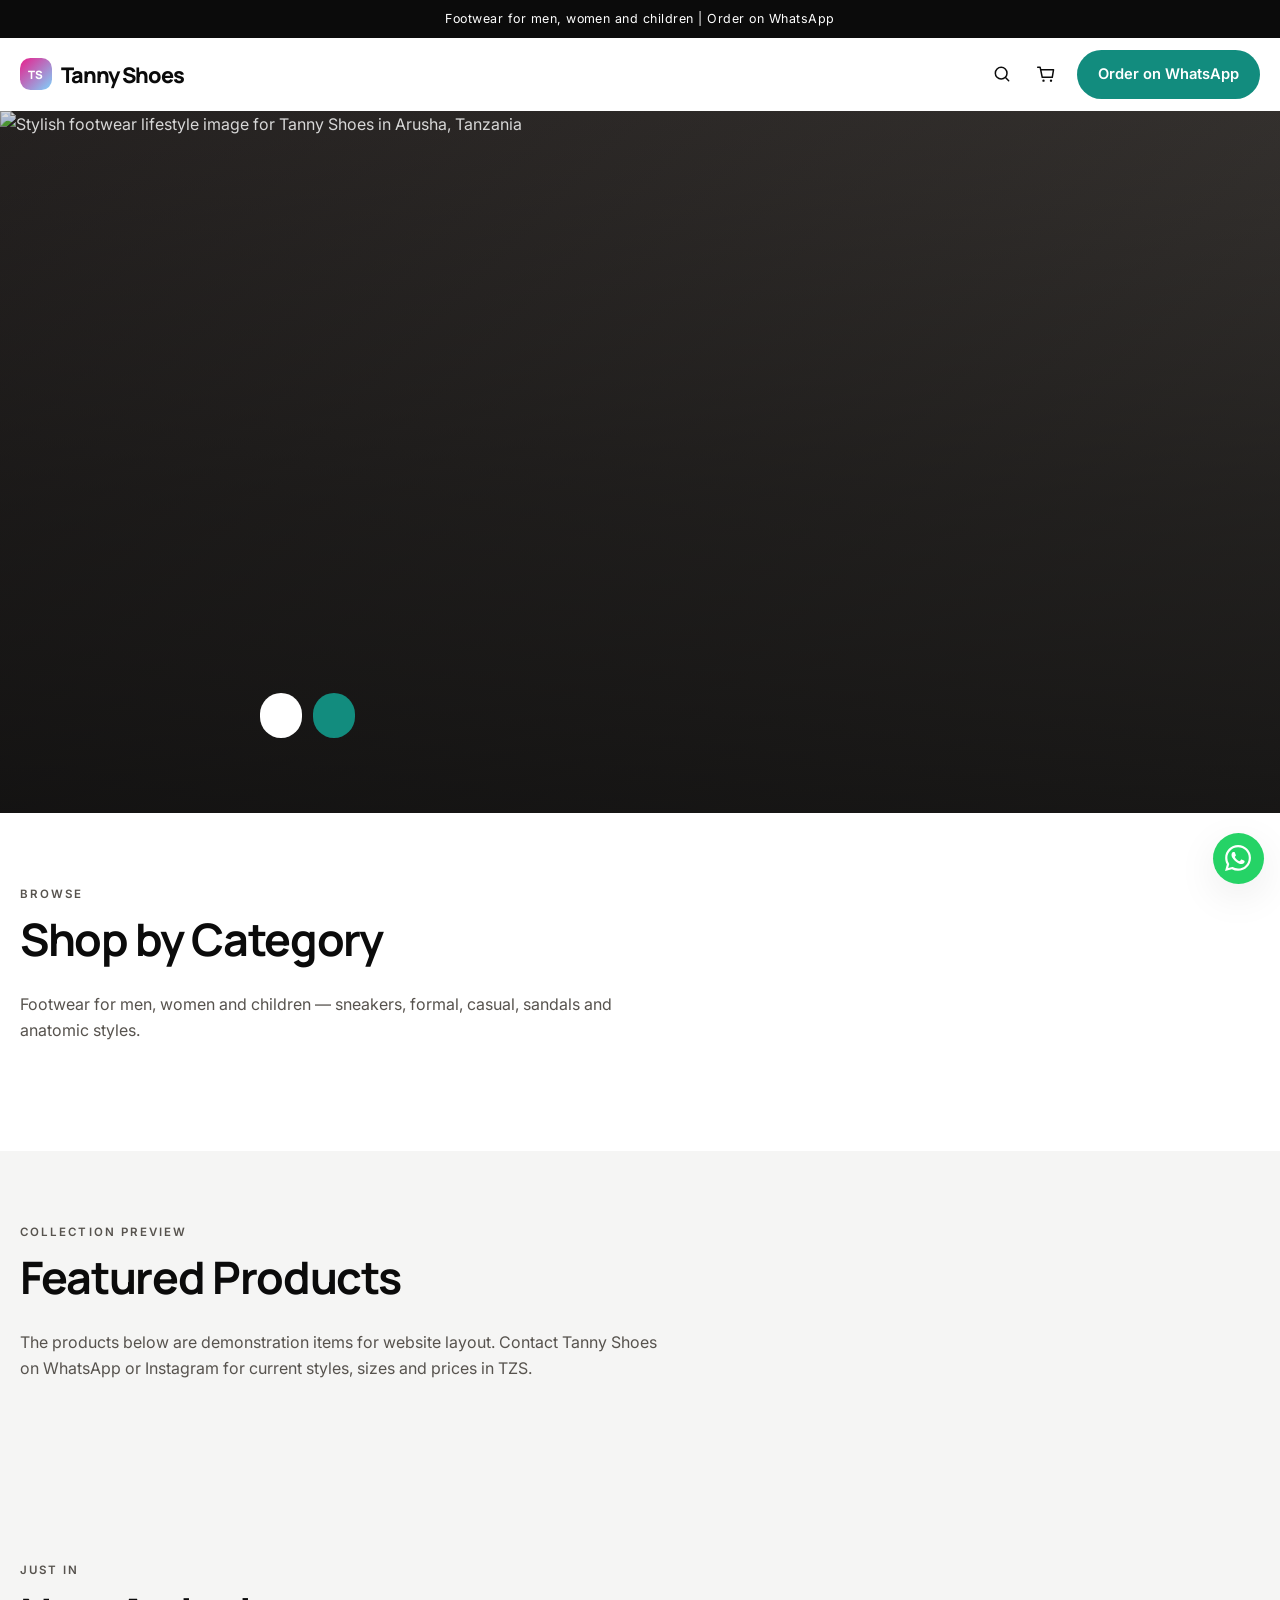
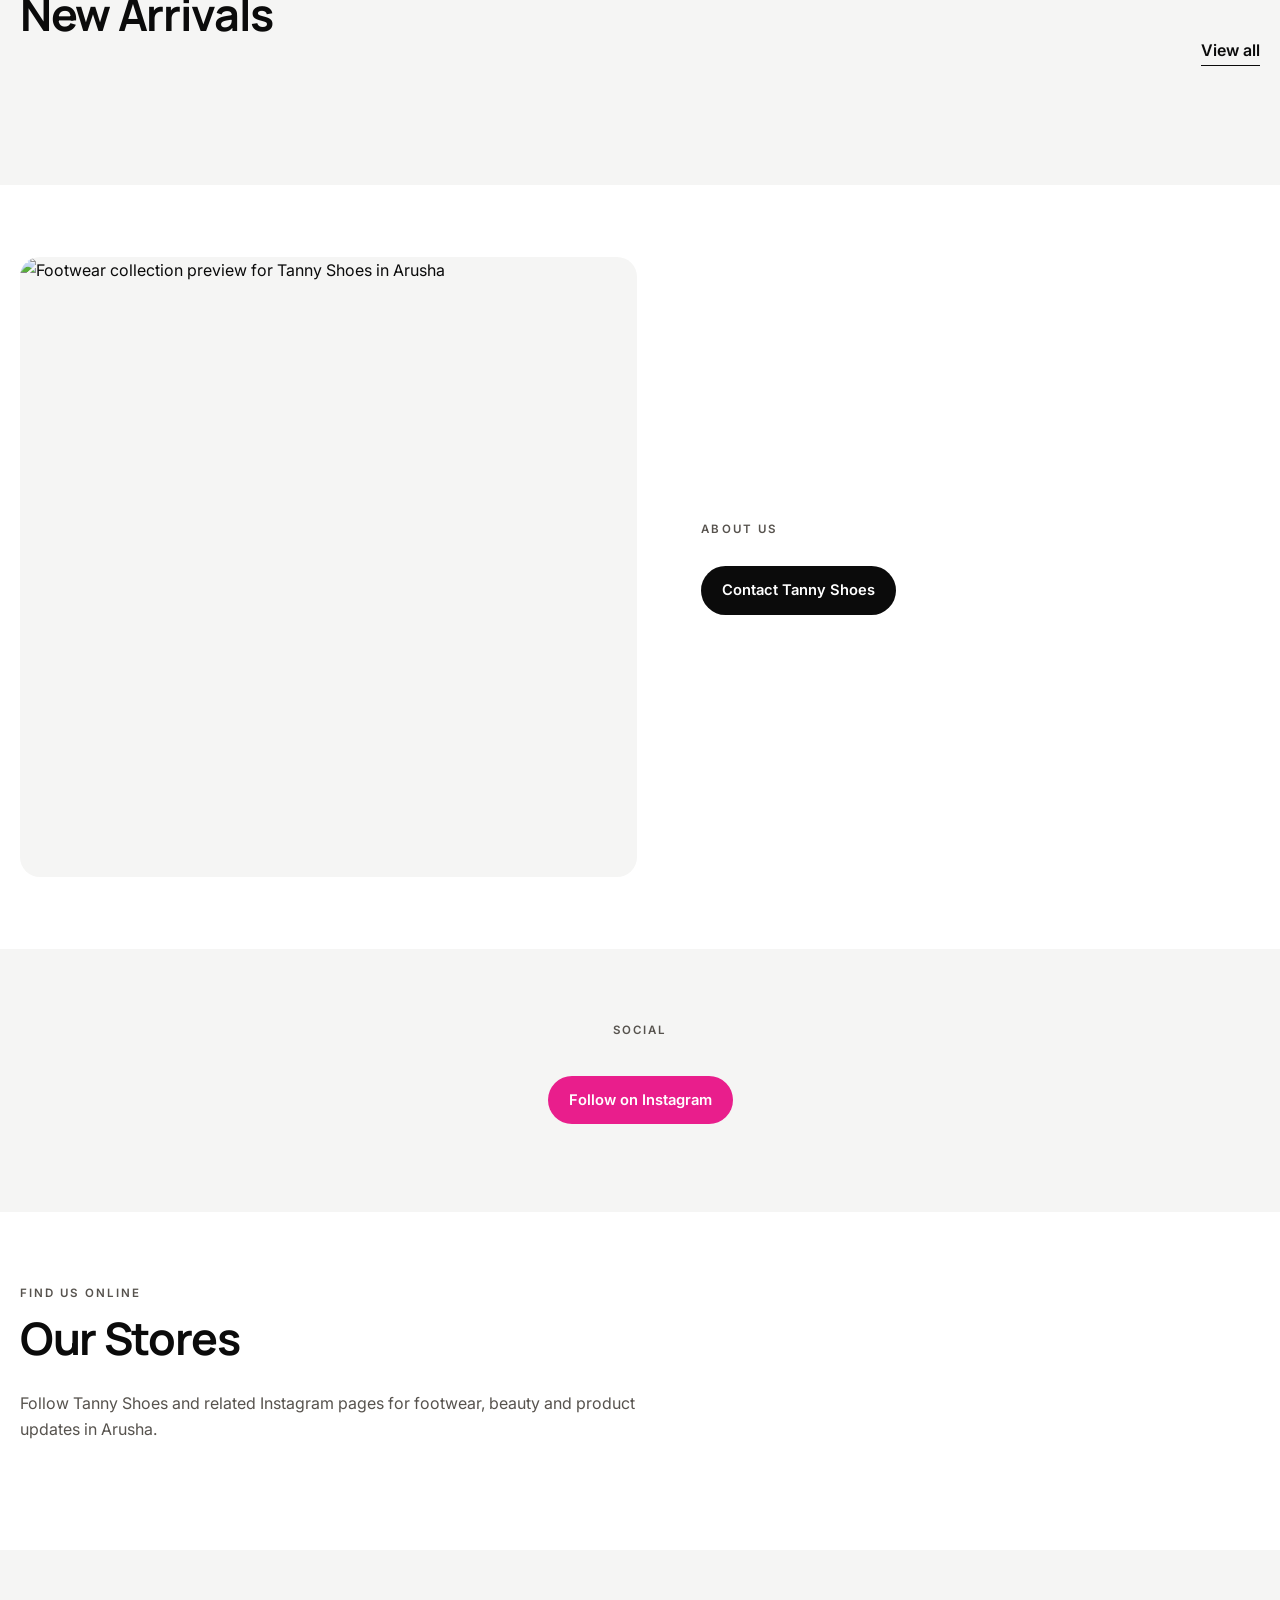
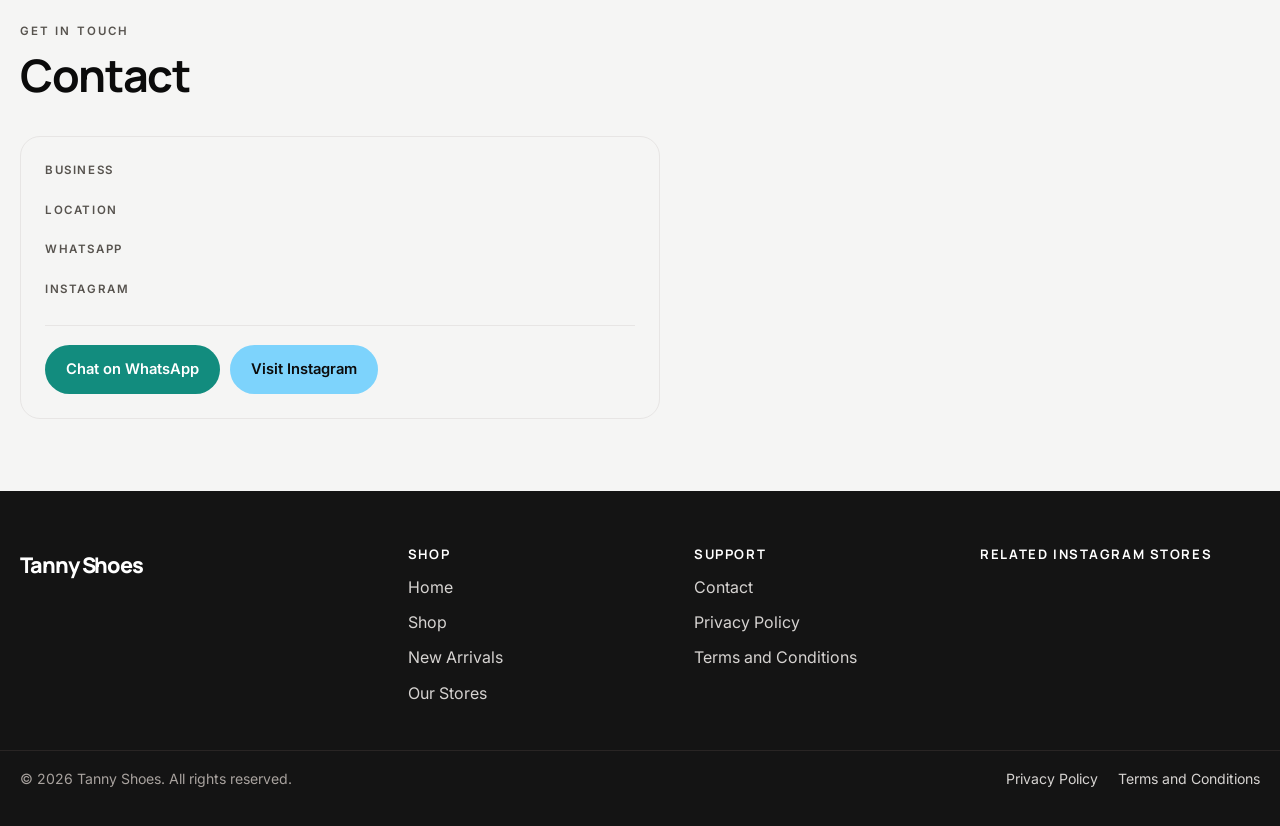
==== preview/index.html @ bdb78d86 "feat(preview): add static landing page shell with semantic sections" ====
<!DOCTYPE html>
<html lang="en-TZ">
<head>
  <meta charset="utf-8">
  <meta name="viewport" content="width=device-width, initial-scale=1">
  <meta name="description" content="Discover stylish and comfortable footwear for men, women and children from Tanny Shoes in Arusha, Tanzania.">
  <meta name="theme-color" content="#E91E8C">
  <title>Tanny Shoes — Shoes for Every Step</title>
  <meta property="og:title" content="Tanny Shoes — Shoes for Every Step">
  <meta property="og:description" content="Discover stylish and comfortable footwear for men, women and children from Tanny Shoes in Arusha, Tanzania.">
  <meta property="og:type" content="website">
  <meta property="og:locale" content="en_TZ">
  <meta property="og:image" content="https://images.unsplash.com/photo-1515886657613-9f3515c0c79f?auto=format&fit=crop&w=1200&q=80&fm=webp">
  <link rel="preconnect" href="https://fonts.googleapis.com">
  <link rel="preconnect" href="https://images.unsplash.com" crossorigin>
  <link rel="dns-prefetch" href="https://images.unsplash.com">
  <link href="https://fonts.googleapis.com/css2?family=Inter:wght@400;500;600&family=Manrope:wght@500;600;700;800&display=swap" rel="stylesheet">
  <link rel="stylesheet" href="../wp-content/themes/solehaus/assets/css/main.css">
  <style>:root { --sh-accent: #E91E8C; --sh-accent-secondary: #7DD3FC; }</style>
  <script type="application/ld+json">
  {
    "@context": "https://schema.org",
    "@type": "ShoeStore",
    "name": "Tanny Shoes",
    "description": "Footwear retailer in Arusha, Tanzania for men, women and children.",
    "address": { "@type": "PostalAddress", "addressLocality": "Arusha", "addressCountry": "TZ" },
    "telephone": "+255 624 041 062",
    "sameAs": [
      "https://www.instagram.com/tannyshoes_aimmall/",
      "https://www.instagram.com/tannybeautystore_arusha/",
      "https://www.instagram.com/tanny_arusha/"
    ]
  }
  </script>
</head>
<body class="sh-home">
  <a class="sh-skip" href="#primary">Skip to content</a>

  <div class="sh-announce" role="region" aria-label="Store announcement">
    <p id="announcement-text">Footwear for men, women and children | Order on WhatsApp</p>
  </div>

  <header class="sh-header" id="site-header">
    <div class="sh-container sh-header__inner">
      <button class="sh-icon-btn sh-nav-toggle" type="button" aria-expanded="false" aria-controls="primary-navigation" aria-label="Open menu">
        <span></span><span></span><span></span>
      </button>
      <div class="sh-logo">
        <a class="sh-logo__word sh-logo__mark" id="site-logo" href="#primary"><span class="sh-logo__icon" aria-hidden="true">TS</span><span>Tanny Shoes</span></a>
      </div>
      <nav class="sh-nav-wrap" id="primary-navigation" aria-label="Primary">
        <ul class="sh-nav" id="primary-nav-list"></ul>
      </nav>
      <div class="sh-header__actions">
        <button class="sh-icon-btn" type="button" data-open-search aria-haspopup="dialog" aria-controls="sh-search" aria-label="Search products">
          <svg width="20" height="20" viewBox="0 0 24 24" fill="none" aria-hidden="true"><circle cx="11" cy="11" r="7" stroke="currentColor" stroke-width="1.8"/><path d="M20 20l-3.5-3.5" stroke="currentColor" stroke-width="1.8" stroke-linecap="round"/></svg>
        </button>
        <a class="sh-icon-btn sh-cart-link" href="#featured" aria-label="Shopping bag">
          <svg width="20" height="20" viewBox="0 0 24 24" fill="none" aria-hidden="true"><path d="M6 7h15l-1.5 9h-12L5 4H2" stroke="currentColor" stroke-width="1.8" stroke-linecap="round" stroke-linejoin="round"/><circle cx="9" cy="20" r="1.4" fill="currentColor"/><circle cx="18" cy="20" r="1.4" fill="currentColor"/></svg>
          <span class="sh-cart-count" data-count="0">0</span>
        </a>
        <a class="sh-btn sh-btn--whatsapp sh-btn--header" data-wa-link href="https://wa.me/255624041062" target="_blank" rel="noopener noreferrer">Order on WhatsApp</a>
      </div>
    </div>
  </header>

  <div class="sh-search" id="sh-search" hidden>
    <div class="sh-search__panel" role="dialog" aria-modal="true" aria-labelledby="sh-search-title">
      <div class="sh-search__top">
        <h2 id="sh-search-title">Search shoes</h2>
        <button type="button" class="sh-icon-btn" data-close-search aria-label="Close search">×</button>
      </div>
      <form class="sh-search__form" role="search" action="#featured">
        <label class="sh-sr" for="sh-search-field">Search products</label>
        <input id="sh-search-field" type="search" name="s" placeholder="Search footwear">
        <button class="sh-btn sh-btn--dark" type="submit">Search</button>
      </form>
    </div>
  </div>

  <main id="primary" class="sh-main">
    <section class="sh-hero" aria-label="Featured collection">
      <div class="sh-hero__media">
        <img id="hero-image" src="https://images.unsplash.com/photo-1515886657613-9f3515c0c79f?auto=format&fit=crop&w=1920&q=80&fm=webp" alt="Stylish footwear lifestyle image for Tanny Shoes in Arusha, Tanzania" width="1920" height="1080" fetchpriority="high" decoding="async">
      </div>
      <div class="sh-hero__overlay"></div>
      <div class="sh-container sh-hero__content">
        <p class="sh-kicker sh-kicker--light" id="hero-eyebrow"></p>
        <h1 id="hero-headline"></h1>
        <p class="sh-hero__lead" id="hero-text"></p>
        <div class="sh-hero__actions">
          <a class="sh-btn sh-btn--light" href="#featured"><span id="hero-primary-label"></span></a>
          <a class="sh-btn sh-btn--whatsapp" data-wa-link href="https://wa.me/255624041062" target="_blank" rel="noopener noreferrer"><span id="hero-secondary-label"></span></a>
        </div>
      </div>
    </section>

    <section class="sh-section" id="categories" aria-labelledby="sh-cats-title">
      <div class="sh-container">
        <div class="sh-section__head">
          <p class="sh-kicker">Browse</p>
          <h2 id="sh-cats-title">Shop by Category</h2>
          <p>Footwear for men, women and children — sneakers, formal, casual, sandals and anatomic styles.</p>
        </div>
        <div class="sh-cats" id="category-grid"></div>
      </div>
    </section>

    <section class="sh-section sh-section--mist" id="featured" aria-labelledby="sh-featured-title">
      <div class="sh-container">
        <div class="sh-section__head">
          <p class="sh-kicker">Collection preview</p>
          <h2 id="sh-featured-title">Featured Products</h2>
          <p>The products below are demonstration items for website layout. Contact Tanny Shoes on WhatsApp or Instagram for current styles, sizes and prices in TZS.</p>
        </div>
        <div class="sh-products sh-products--grid" id="product-grid"></div>
      </div>
    </section>

    <section class="sh-section sh-section--mist" id="arrivals" aria-labelledby="sh-arrivals-title">
      <div class="sh-container">
        <div class="sh-section__head sh-section__head--row">
          <div>
            <p class="sh-kicker">Just in</p>
            <h2 id="sh-arrivals-title">New Arrivals</h2>
          </div>
          <a class="sh-text-link" href="#featured">View all</a>
        </div>
        <div class="sh-rail" id="arrivals-rail" tabindex="0" aria-label="New arrival products"></div>
      </div>
    </section>

    <section class="sh-story" id="about" aria-labelledby="about-headline">
      <div class="sh-container sh-story__grid">
        <div class="sh-story__media">
          <img src="https://images.unsplash.com/photo-1483985988355-763728e1935b?auto=format&fit=crop&w=1400&q=80&fm=webp" alt="Footwear collection preview for Tanny Shoes in Arusha" width="900" height="1100" loading="lazy" decoding="async">
        </div>
        <div class="sh-story__copy">
          <p class="sh-kicker">About us</p>
          <h2 id="about-headline"></h2>
          <p id="about-text"></p>
          <a class="sh-btn sh-btn--dark" href="#contact">Contact Tanny Shoes</a>
        </div>
      </div>
    </section>

    <section class="sh-section sh-section--mist" id="community" aria-labelledby="community-headline">
      <div class="sh-container">
        <div class="sh-section__head sh-section__head--center">
          <p class="sh-kicker">Social</p>
          <h2 id="community-headline"></h2>
          <p id="community-text"></p>
          <p class="sh-community__stat" id="community-followers"></p>
        </div>
        <p class="sh-center">
          <a class="sh-btn sh-btn--accent" data-instagram-link href="https://www.instagram.com/tannyshoes_aimmall/" target="_blank" rel="noopener noreferrer">Follow on Instagram</a>
        </p>
      </div>
    </section>

    <section class="sh-section" id="stores" aria-labelledby="sh-stores-title">
      <div class="sh-container">
        <div class="sh-section__head">
          <p class="sh-kicker">Find us online</p>
          <h2 id="sh-stores-title">Our Stores</h2>
          <p>Follow Tanny Shoes and related Instagram pages for footwear, beauty and product updates in Arusha.</p>
        </div>
        <div class="sh-stores" id="stores-grid"></div>
      </div>
    </section>

    <section class="sh-section sh-section--mist" id="contact" aria-labelledby="sh-contact-title">
      <div class="sh-container">
        <div class="sh-section__head">
          <p class="sh-kicker">Get in touch</p>
          <h2 id="sh-contact-title">Contact</h2>
        </div>
        <div class="sh-contact sh-contact--simple">
          <div class="sh-contact__card">
            <ul class="sh-contact__list">
              <li><span>Business</span><strong id="contact-business"></strong></li>
              <li><span>Location</span><div id="contact-location"></div></li>
              <li><span>WhatsApp</span><a data-wa-link href="https://wa.me/255624041062" target="_blank" rel="noopener noreferrer" id="contact-whatsapp"></a></li>
              <li><span>Instagram</span><a data-instagram-link href="https://www.instagram.com/tannyshoes_aimmall/" target="_blank" rel="noopener noreferrer" id="contact-instagram"></a></li>
            </ul>
            <div class="sh-contact__actions">
              <a class="sh-btn sh-btn--whatsapp" data-wa-link href="https://wa.me/255624041062" target="_blank" rel="noopener noreferrer">Chat on WhatsApp</a>
              <a class="sh-btn sh-btn--secondary" data-instagram-link href="https://www.instagram.com/tannyshoes_aimmall/" target="_blank" rel="noopener noreferrer">Visit Instagram</a>
            </div>
          </div>
        </div>
      </div>
    </section>
  </main>

  <div class="sh-float">
    <a class="sh-float__wa" data-wa-link href="https://wa.me/255624041062" target="_blank" rel="noopener noreferrer">
      <span class="sh-sr">Order on WhatsApp</span>
      <svg width="26" height="26" viewBox="0 0 24 24" aria-hidden="true" fill="currentColor"><path d="M17.472 14.382c-.297-.149-1.758-.867-2.03-.967-.273-.099-.471-.148-.67.15-.197.297-.767.966-.94 1.164-.173.199-.347.223-.644.075-.297-.15-1.255-.463-2.39-1.475-.883-.788-1.48-1.761-1.653-2.059-.173-.297-.018-.458.13-.606.134-.133.298-.347.446-.52.149-.174.198-.298.298-.497.099-.198.05-.371-.025-.52-.075-.149-.669-1.612-.916-2.207-.242-.579-.487-.5-.669-.51-.173-.008-.371-.01-.57-.01-.198 0-.52.074-.792.372-.272.297-1.04 1.016-1.04 2.479 0 1.462 1.065 2.875 1.213 3.074.149.198 2.096 3.2 5.077 4.487.709.306 1.262.489 1.694.625.712.227 1.36.195 1.871.118.571-.085 1.758-.719 2.006-1.413.248-.694.248-1.289.173-1.413-.074-.124-.272-.198-.57-.347m-5.421 7.403h-.004a9.87 9.87 0 01-5.031-1.378l-.361-.214-3.741.982.998-3.648-.235-.374a9.86 9.86 0 01-1.51-5.26c.001-5.45 4.436-9.884 9.888-9.884 2.64 0 5.122 1.03 6.988 2.898a9.825 9.825 0 012.893 6.994c-.003 5.45-4.435 9.884-9.885 9.884m8.413-18.297A11.815 11.815 0 0012.05 0C5.495 0 .16 5.335.157 11.892c0 2.096.547 4.142 1.588 5.945L.057 24l6.305-1.654a11.882 11.882 0 005.683 1.448h.005c6.554 0 11.89-5.335 11.893-11.893a11.821 11.821 0 00-3.48-8.413z"/></svg>
    </a>
    <button class="sh-float__top" type="button" data-back-top hidden>
      <span class="sh-sr">Back to top</span>
      <svg width="20" height="20" viewBox="0 0 24 24" fill="none" aria-hidden="true"><path d="M12 19V5M5 12l7-7 7 7" stroke="currentColor" stroke-width="1.8" stroke-linecap="round" stroke-linejoin="round"/></svg>
    </button>
  </div>

  <footer class="sh-footer">
    <div class="sh-container sh-footer__grid">
      <div class="sh-footer__brand">
        <a class="sh-logo__word sh-logo__word--light" href="#primary">Tanny Shoes</a>
        <p id="footer-about"></p>
        <p class="sh-footer__location" id="footer-city"></p>
        <p class="sh-footer__wa"><a data-wa-link href="https://wa.me/255624041062" target="_blank" rel="noopener noreferrer" id="footer-whatsapp"></a></p>
      </div>
      <div>
        <h2>Shop</h2>
        <ul class="sh-footer__list" id="footer-shop-links">
          <li><a href="#primary">Home</a></li>
          <li><a href="#featured">Shop</a></li>
          <li><a href="#arrivals">New Arrivals</a></li>
          <li><a href="#stores">Our Stores</a></li>
        </ul>
      </div>
      <div>
        <h2>Support</h2>
        <ul class="sh-footer__list">
          <li><a href="#contact">Contact</a></li>
          <li><a href="#contact">Privacy Policy</a></li>
          <li><a href="#contact">Terms and Conditions</a></li>
        </ul>
      </div>
      <div>
        <h2>Related Instagram stores</h2>
        <ul class="sh-footer__list" id="footer-stores"></ul>
      </div>
    </div>
    <div class="sh-footer__bar">
      <div class="sh-container sh-footer__bar-inner">
        <p>&copy; <span id="copyright-year"></span> Tanny Shoes. All rights reserved.</p>
        <p><a href="#contact">Privacy Policy</a> <a href="#contact">Terms and Conditions</a></p>
      </div>
    </div>
  </footer>

  <script>document.getElementById('copyright-year').textContent = new Date().getFullYear();</script>
  <script src="config.js"></script>
  <script src="preview.js"></script>
</body>
</html>
---- wp-content/themes/solehaus/assets/css/main.css ----
/* Solehaus — storefront styles */

:root {
  --sh-ink: #0b0b0b;
  --sh-paper: #ffffff;
  --sh-mist: #f5f5f4;
  --sh-line: #e7e5e4;
  --sh-muted: #57534e;
  --sh-stone: #a8a29e;
  --sh-accent: #e91e8c;
  --sh-accent-dark: #be185d;
  --sh-accent-secondary: #7dd3fc;
  --sh-accent-secondary-dark: #0284c7;
  --sh-whatsapp: #128c7e;
  --sh-shadow: 0 12px 40px rgba(11, 11, 11, 0.08);
  --sh-radius: 1.25rem;
  --sh-radius-sm: 0.9rem;
  --sh-header: 4.5rem;
  --sh-announce: 2.4rem;
  --sh-max: 1240px;
  --sh-font: Inter, system-ui, -apple-system, "Segoe UI", sans-serif;
  --sh-display: Manrope, Inter, system-ui, sans-serif;
}

*,
*::before,
*::after {
  box-sizing: border-box;
}

html {
  scroll-behavior: smooth;
}

body {
  margin: 0;
  color: var(--sh-ink);
  background: var(--sh-paper);
  font-family: var(--sh-font);
  font-size: 1rem;
  line-height: 1.65;
  -webkit-font-smoothing: antialiased;
  overflow-x: hidden;
}

img {
  max-width: 100%;
  display: block;
  border: 0;
}

a {
  color: inherit;
  text-decoration: none;
}

button,
input,
select {
  font: inherit;
}

h1, h2, h3, h4 {
  font-family: var(--sh-display);
  line-height: 1.12;
  letter-spacing: -0.03em;
  margin: 0 0 0.6em;
}

p { margin: 0 0 1em; }

.sh-skip {
  position: absolute;
  left: 1rem;
  top: -4rem;
  z-index: 100;
  background: var(--sh-ink);
  color: #fff;
  padding: 0.6rem 1rem;
  border-radius: 999px;
}

.sh-skip:focus {
  top: 1rem;
}

.sh-sr,
.sh-hp {
  position: absolute;
  width: 1px;
  height: 1px;
  overflow: hidden;
  clip: rect(0 0 0 0);
}

.sh-container {
  width: min(calc(100% - 2rem), var(--sh-max));
  margin-inline: auto;
}

.sh-kicker {
  font-size: 0.72rem;
  letter-spacing: 0.18em;
  text-transform: uppercase;
  font-weight: 600;
  color: var(--sh-accent);
  margin-bottom: 0.6rem;
}

.sh-kicker--light { color: #fbcfe8; }

.sh-center { text-align: center; margin-top: 2rem; }

.sh-text-link {
  font-weight: 600;
  border-bottom: 1px solid var(--sh-ink);
  padding-bottom: 0.1rem;
}

/* Buttons */
.sh-btn {
  display: inline-flex;
  align-items: center;
  justify-content: center;
  gap: 0.4rem;
  min-height: 2.85rem;
  padding: 0.7rem 1.25rem;
  border-radius: 999px;
  border: 1px solid transparent;
  font-weight: 600;
  font-size: 0.92rem;
  cursor: pointer;
  transition: transform 0.2s ease, background 0.2s ease, color 0.2s ease, border-color 0.2s ease;
}

.sh-btn:hover { transform: translateY(-1px); }
.sh-btn:focus-visible {
  outline: 2px solid var(--sh-accent);
  outline-offset: 3px;
}

.sh-btn--dark { background: var(--sh-ink); color: #fff; }
.sh-btn--dark:hover { background: #1c1917; }
.sh-btn--light { background: #fff; color: var(--sh-ink); }
.sh-btn--accent { background: var(--sh-accent); color: #fff; }
.sh-btn--accent:hover { background: var(--sh-accent-dark); }
.sh-btn--secondary { background: var(--sh-accent-secondary); color: #0b0b0b; }
.sh-btn--secondary:hover { background: var(--sh-accent-secondary-dark); color: #fff; }
.sh-btn--whatsapp { background: var(--sh-whatsapp); color: #fff; }
.sh-btn--whatsapp:hover { background: #0e7a6e; }
.sh-btn--header { display: none; }
.sh-btn--block { width: 100%; margin-top: 0.75rem; }

.sh-icon-btn {
  width: 2.6rem;
  height: 2.6rem;
  border: 0;
  background: transparent;
  color: inherit;
  display: inline-flex;
  align-items: center;
  justify-content: center;
  border-radius: 999px;
  cursor: pointer;
  position: relative;
}

.sh-icon-btn:hover,
.sh-icon-btn:focus-visible {
  background: var(--sh-mist);
  outline: none;
}

/* Announcement + header */
.sh-announce {
  background: var(--sh-ink);
  color: #fff;
  text-align: center;
  font-size: 0.78rem;
  letter-spacing: 0.04em;
  min-height: var(--sh-announce);
  display: flex;
  align-items: center;
  justify-content: center;
  padding: 0.45rem 1rem;
}

.sh-announce p { margin: 0; }

.sh-header {
  position: sticky;
  top: 0;
  z-index: 50;
  background: rgba(255,255,255,0.92);
  backdrop-filter: blur(16px);
  border-bottom: 1px solid transparent;
  transition: box-shadow 0.2s ease, border-color 0.2s ease;
  isolation: isolate;
}

.sh-header.is-compact {
  border-bottom-color: var(--sh-line);
  box-shadow: 0 8px 24px rgba(11,11,11,0.04);
}

.sh-header__inner {
  min-height: var(--sh-header);
  display: grid;
  grid-template-columns: auto 1fr auto;
  align-items: center;
  gap: 1rem;
}

.sh-logo img,
.custom-logo {
  max-height: 40px;
  width: auto;
}

.sh-logo__word {
  font-family: var(--sh-display);
  font-weight: 800;
  letter-spacing: -0.05em;
  font-size: 1.35rem;
}

.sh-logo__mark {
  display: inline-flex;
  align-items: center;
  gap: 0.55rem;
}

.sh-logo__icon {
  width: 2rem;
  height: 2rem;
  border-radius: 0.65rem;
  background: linear-gradient(135deg, var(--sh-accent), var(--sh-accent-secondary));
  color: #fff;
  display: inline-flex;
  align-items: center;
  justify-content: center;
  font-size: 0.72rem;
  font-weight: 800;
  letter-spacing: 0.02em;
}

.sh-logo__word--light { color: #fff; }

.sh-nav-wrap { display: none; }

.sh-nav {
  list-style: none;
  margin: 0;
  padding: 0;
  display: flex;
  gap: 1.5rem;
}

.sh-nav a {
  font-size: 0.92rem;
  font-weight: 500;
  position: relative;
}

.sh-nav a:hover::after,
.sh-nav a:focus-visible::after {
  content: "";
  position: absolute;
  left: 0;
  right: 0;
  bottom: -0.35rem;
  height: 2px;
  background: var(--sh-accent);
}

.sh-header__actions {
  display: flex;
  align-items: center;
  gap: 0.15rem;
  justify-self: end;
}

.sh-cart-count {
  position: absolute;
  top: 0.15rem;
  right: 0.1rem;
  min-width: 1.05rem;
  height: 1.05rem;
  border-radius: 999px;
  background: var(--sh-accent);
  color: #fff;
  font-size: 0.65rem;
  font-weight: 700;
  display: inline-flex;
  align-items: center;
  justify-content: center;
  padding: 0 0.25rem;
}

.sh-cart-count[data-count="0"] { display: none; }

.sh-nav-toggle span {
  display: block;
  width: 1.15rem;
  height: 1.5px;
  background: currentColor;
  margin: 4px 0;
}

.sh-cart-link { position: relative; }

/* Mobile nav */
@media (max-width: 959px) {
  .sh-header__inner {
    position: relative;
  }

  .sh-nav-wrap {
    display: none;
    position: absolute;
    left: 0;
    right: 0;
    top: 100%;
    background: #fff;
    border-bottom: 1px solid var(--sh-line);
    padding: 0.5rem 1rem 1.25rem;
  }
  .sh-nav-wrap.is-open { display: block; }
  .sh-nav { flex-direction: column; gap: 0; }
  .sh-nav a { display: block; padding: 0.85rem 0; border-bottom: 1px solid var(--sh-line); }
}

@media (min-width: 960px) {
  .sh-nav-toggle { display: none; }
  .sh-nav-wrap { display: block; justify-self: center; }
  .sh-header__inner { grid-template-columns: 1fr auto 1fr; }
  .sh-btn--header { display: inline-flex; margin-left: 0.5rem; }
}

/* Search */
.sh-search[hidden] { display: none; }
.sh-search {
  position: fixed;
  inset: 0;
  background: rgba(11,11,11,0.45);
  z-index: 80;
  display: grid;
  place-items: start center;
  padding: 12vh 1rem 1rem;
}

.sh-search__panel {
  width: min(560px, 100%);
  background: #fff;
  border-radius: var(--sh-radius);
  padding: 1.25rem;
  box-shadow: var(--sh-shadow);
}

.sh-search__top {
  display: flex;
  justify-content: space-between;
  align-items: center;
  margin-bottom: 1rem;
}

.sh-search__form {
  display: flex;
  gap: 0.5rem;
}

.sh-search__form input,
.sh-news__form input,
.sh-card select,
.sh-page input[type="search"] {
  flex: 1;
  border: 1px solid var(--sh-line);
  border-radius: 999px;
  padding: 0.75rem 1rem;
  background: var(--sh-mist);
}

.sh-search__form input:focus,
.sh-news__form input:focus,
.sh-card select:focus,
.sh-page input:focus {
  outline: 2px solid var(--sh-accent);
  outline-offset: 1px;
  background: #fff;
}

/* Hero */
.sh-hero {
  position: relative;
  min-height: clamp(520px, 78vh, 820px);
  display: grid;
  align-items: end;
  color: #fff;
  overflow: hidden;
  background: #1c1917;
}

.sh-hero__media,
.sh-hero__overlay {
  position: absolute;
  inset: 0;
}

.sh-hero__media {
  background: linear-gradient(135deg, #292524 0%, #44403c 100%);
}

.sh-hero__media img {
  width: 100%;
  height: 100%;
  object-fit: cover;
  object-position: center 20%;
}

.sh-hero__overlay {
  background: linear-gradient(180deg, rgba(11,11,11,0.15) 0%, rgba(11,11,11,0.55) 55%, rgba(11,11,11,0.78) 100%);
}

.sh-hero__content {
  position: relative;
  z-index: 1;
  width: min(calc(100% - 2rem), var(--sh-max));
  margin-inline: auto;
  padding: clamp(3rem, 10vw, 4.5rem) 0 clamp(2rem, 8vw, 3.5rem);
  max-width: 760px;
}

.sh-hero h1 {
  font-size: clamp(2.1rem, 8vw, 5.2rem);
  font-weight: 800;
  max-width: 14ch;
}

.sh-hero__lead {
  font-size: clamp(0.98rem, 2.8vw, 1.08rem);
  max-width: 42ch;
  color: #f5f5f4;
}

.sh-hero__actions {
  display: flex;
  flex-wrap: wrap;
  gap: 0.7rem;
  margin: 1.5rem 0 1.2rem;
}

.sh-hero__trust {
  font-size: 0.82rem;
  letter-spacing: 0.08em;
  text-transform: uppercase;
  color: #d6d3d1;
}

/* Sections */
.sh-section { padding: clamp(3rem, 8vw, 4.5rem) 0; }
.sh-section--mist { background: var(--sh-mist); }

.sh-section__head {
  max-width: 40rem;
  margin-bottom: 2.2rem;
}

.sh-section__head h2,
.sh-story h2,
.sh-promo h2,
.sh-news h2 {
  font-size: clamp(1.8rem, 4vw, 2.8rem);
}

.sh-section__head p,
.sh-story p {
  color: var(--sh-muted);
}

.sh-section__head--row {
  display: flex;
  justify-content: space-between;
  align-items: end;
  gap: 1rem;
  max-width: none;
  flex-wrap: wrap;
}

/* Categories */
.sh-cats {
  display: grid;
  grid-template-columns: repeat(2, minmax(0, 1fr));
  gap: 0.85rem;
}

.sh-cat {
  position: relative;
  display: block;
  border-radius: var(--sh-radius);
  overflow: hidden;
  aspect-ratio: 4 / 5;
  color: #fff;
  box-shadow: var(--sh-shadow);
  background: var(--sh-mist);
}

.sh-cat img {
  position: absolute;
  inset: 0;
  width: 100%;
  height: 100%;
  max-width: none;
  object-fit: cover;
  transition: transform 0.5s ease;
}

.sh-cat:hover img,
.sh-cat:focus-visible img { transform: scale(1.06); }

.sh-cat__label {
  position: absolute;
  inset: auto 0 0;
  z-index: 1;
  padding: 1.1rem;
  background: linear-gradient(transparent, rgba(11,11,11,0.75));
  display: flex;
  justify-content: space-between;
  align-items: end;
  gap: 0.5rem;
  flex-wrap: wrap;
}

.sh-cat__label strong { font-family: var(--sh-display); font-size: clamp(0.92rem, 2.5vw, 1.05rem); }
.sh-cat__label em { font-style: normal; font-size: 0.78rem; opacity: 0.9; white-space: nowrap; }

/* Product cards */
.sh-products--grid {
  display: grid;
  grid-template-columns: 1fr;
  gap: 1.1rem;
}

.sh-card {
  background: #fff;
  border-radius: var(--sh-radius);
  overflow: hidden;
  box-shadow: 0 1px 0 rgba(11,11,11,0.04);
  border: 1px solid var(--sh-line);
  transition: transform 0.25s ease, box-shadow 0.25s ease;
  display: flex;
  flex-direction: column;
}

.sh-card:hover {
  transform: translateY(-4px);
  box-shadow: var(--sh-shadow);
}

.sh-card__media {
  position: relative;
  background: var(--sh-mist);
  aspect-ratio: 1;
  overflow: hidden;
}

.sh-card__media img {
  width: 100%;
  height: 100%;
  max-width: none;
  object-fit: cover;
  transition: transform 0.45s ease;
}

.sh-card:hover .sh-card__media img { transform: scale(1.04); }

.sh-badge {
  position: absolute;
  top: 0.85rem;
  left: 0.85rem;
  z-index: 1;
  font-size: 0.68rem;
  letter-spacing: 0.08em;
  text-transform: uppercase;
  font-weight: 700;
  padding: 0.3rem 0.55rem;
  border-radius: 999px;
  background: var(--sh-ink);
  color: #fff;
}

.sh-badge--sale { background: var(--sh-accent); }

.sh-card__body { padding: 1rem 1rem 1.15rem; display: flex; flex-direction: column; gap: 0.55rem; flex: 1; }
.sh-card__category {
  margin: 0;
  font-size: 0.72rem;
  letter-spacing: 0.12em;
  text-transform: uppercase;
  color: var(--sh-accent);
  font-weight: 600;
}

.sh-badge--demo { background: var(--sh-accent-secondary-dark); }

.sh-section__head--center {
  text-align: center;
  margin-inline: auto;
}

.sh-community__stat {
  font-family: var(--sh-display);
  font-weight: 700;
  font-size: 1.05rem;
  color: var(--sh-accent);
}

.sh-stores {
  display: grid;
  gap: 1rem;
}

.sh-store-card {
  padding: 1.4rem;
  border: 1px solid var(--sh-line);
  border-radius: var(--sh-radius);
  background: #fff;
  box-shadow: 0 1px 0 rgba(11, 11, 11, 0.04);
}

.sh-store-card h3 {
  font-size: 1.15rem;
  margin-bottom: 0.35rem;
}

.sh-store-card__handle {
  color: var(--sh-accent);
  font-weight: 600;
  margin: 0 0 0.6rem;
}

.sh-store-card p {
  color: var(--sh-muted);
  margin: 0 0 0.8rem;
}

.sh-contact--simple .sh-contact__card {
  max-width: 640px;
}

.sh-contact__actions {
  display: flex;
  flex-wrap: wrap;
  gap: 0.6rem;
  margin-top: 1.4rem;
  padding-top: 1.2rem;
  border-top: 1px solid var(--sh-line);
}

.sh-footer__location,
.sh-footer__wa {
  margin: 0.4rem 0 0;
}

.sh-footer__wa a {
  color: #fff;
  font-weight: 600;
}
.sh-card__price { display: flex; gap: 0.55rem; align-items: baseline; margin: 0; }
.sh-price { font-weight: 700; font-variant-numeric: tabular-nums; }
.sh-price--was { color: var(--sh-stone); font-weight: 500; font-size: 0.9rem; }

.sh-card__sizes {
  display: flex;
  flex-direction: column;
  gap: 0.3rem;
  font-size: 0.78rem;
  font-weight: 600;
  color: var(--sh-muted);
}

.sh-card__actions {
  display: grid;
  grid-template-columns: 1fr 1fr;
  gap: 0.45rem;
  margin-top: auto;
}

.sh-card__actions .sh-btn {
  min-height: 2.55rem;
  padding: 0.55rem 0.4rem;
  font-size: 0.78rem;
}

.sh-rail {
  display: grid;
  grid-auto-flow: column;
  grid-auto-columns: minmax(260px, 78%);
  gap: 1rem;
  overflow-x: auto;
  scroll-snap-type: x mandatory;
  padding-bottom: 0.75rem;
}

.sh-rail .sh-card { scroll-snap-align: start; }
.sh-card--wide .sh-card__media { aspect-ratio: 4/5; }

/* Promo */
.sh-promo {
  position: relative;
  min-height: 380px;
  display: grid;
  place-items: center;
  text-align: center;
  color: #fff;
  overflow: hidden;
}

.sh-promo__bg,
.sh-promo__overlay { position: absolute; inset: 0; }
.sh-promo__bg {
  width: 100%;
  height: 100%;
  max-width: none;
  object-fit: cover;
  object-position: center;
}
.sh-promo__overlay { background: rgba(11,11,11,0.55); }
.sh-promo__content { position: relative; z-index: 1; padding: 4rem 1rem; }
.sh-promo__content p { max-width: 36ch; margin-inline: auto; }

/* Benefits */
.sh-benefits {
  display: grid;
  gap: 1rem;
}

.sh-benefit {
  padding: 1.4rem;
  border: 1px solid var(--sh-line);
  border-radius: var(--sh-radius);
  background: #fff;
}

.sh-benefit__icon {
  font-family: var(--sh-display);
  font-weight: 800;
  color: var(--sh-accent);
  display: block;
  margin-bottom: 0.6rem;
}

.sh-benefit h3 { font-size: 1.15rem; }
.sh-benefit p { color: var(--sh-muted); margin: 0; }

/* Story */
.sh-story { padding: clamp(3rem, 8vw, 4.5rem) 0; }
.sh-story__grid {
  display: grid;
  gap: 2rem;
  align-items: center;
}

.sh-story__media {
  aspect-ratio: 4 / 5;
  overflow: hidden;
  border-radius: var(--sh-radius);
  background: var(--sh-mist);
}

.sh-story__media img {
  width: 100%;
  height: 100%;
  max-width: none;
  object-fit: cover;
}

.sh-story__copy { max-width: 36rem; }

/* Reviews */
.sh-reviews {
  display: grid;
  gap: 1rem;
}

.sh-review {
  margin: 0;
  padding: 1.4rem;
  border-radius: var(--sh-radius);
  border: 1px solid var(--sh-line);
  background: #fff;
}

.sh-review__top {
  display: flex;
  gap: 0.8rem;
  align-items: center;
  margin-bottom: 0.7rem;
}

.sh-review__top img {
  width: 52px;
  height: 52px;
  border-radius: 50%;
  object-fit: cover;
}

.sh-review__top strong { display: block; }
.sh-review__top span { color: var(--sh-muted); font-size: 0.88rem; }
.sh-review blockquote { margin: 0.6rem 0 0; }
.sh-review p { margin: 0; color: var(--sh-muted); }

.sh-stars { color: var(--sh-accent); letter-spacing: 0.1em; }
.sh-stars .is-empty { color: var(--sh-line); }

/* Instagram */
.sh-ig {
  display: grid;
  grid-template-columns: repeat(2, 1fr);
  gap: 0.6rem;
}

.sh-ig__item {
  position: relative;
  display: block;
  border-radius: var(--sh-radius-sm);
  overflow: hidden;
  aspect-ratio: 1;
  background: var(--sh-mist);
}

.sh-ig__item img {
  position: absolute;
  inset: 0;
  width: 100%;
  height: 100%;
  max-width: none;
  object-fit: cover;
  transition: transform 0.4s ease;
}

.sh-ig__item:hover img { transform: scale(1.05); }

/* Newsletter */
.sh-news {
  background: var(--sh-ink);
  color: #fff;
  padding: 3.5rem 0;
}

.sh-news__inner {
  display: grid;
  gap: 1.5rem;
  align-items: center;
}

.sh-news p { color: #d6d3d1; max-width: 42ch; }

.sh-news__form {
  display: flex;
  flex-wrap: wrap;
  gap: 0.5rem;
}

.sh-news__form input {
  min-width: min(100%, 260px);
  background: #fff;
}

.sh-news__status {
  flex-basis: 100%;
  margin: 0.2rem 0 0;
  min-height: 1.2em;
  color: #fed7aa;
}

/* Contact */
.sh-contact {
  display: grid;
  gap: 1rem;
}

.sh-contact__card,
.sh-contact__map {
  border-radius: var(--sh-radius);
  overflow: hidden;
  border: 1px solid var(--sh-line);
}

.sh-contact__card { padding: 1.5rem; }

.sh-contact__list {
  list-style: none;
  margin: 0;
  padding: 0;
  display: grid;
  gap: 1.1rem;
}

.sh-contact__list span {
  display: block;
  font-size: 0.72rem;
  letter-spacing: 0.14em;
  text-transform: uppercase;
  color: var(--sh-muted);
  font-weight: 600;
  margin-bottom: 0.2rem;
}

.sh-contact address { font-style: normal; }

.sh-contact__map iframe {
  width: 100%;
  height: 100%;
  min-height: 360px;
  border: 0;
}

.sh-social { display: flex; gap: 1rem; flex-wrap: wrap; }
.sh-social a { font-weight: 600; }
.sh-social--contact { margin-top: 1.4rem; padding-top: 1.2rem; border-top: 1px solid var(--sh-line); }

/* Footer */
.sh-footer {
  background: #141414;
  color: #e7e5e4;
  padding-top: 3.5rem;
}

.sh-footer__grid {
  display: grid;
  gap: 2rem;
  padding-bottom: 2.5rem;
}

.sh-footer h2,
.sh-footer h3 {
  color: #fff;
  font-size: 0.82rem;
  letter-spacing: 0.12em;
  text-transform: uppercase;
}

.sh-footer p { color: #a8a29e; }

.sh-footer__list {
  list-style: none;
  margin: 0;
  padding: 0;
}

.sh-footer__list a {
  display: block;
  padding: 0.28rem 0;
  color: #d6d3d1;
}

.sh-footer__list a:hover { color: #fff; }

.sh-footer__bar {
  border-top: 1px solid #292524;
  padding: 1rem 0 1.3rem;
  font-size: 0.88rem;
}

.sh-footer__bar-inner {
  display: flex;
  flex-wrap: wrap;
  justify-content: space-between;
  gap: 0.6rem;
}

.sh-footer__bar a { margin-left: 1rem; color: #d6d3d1; }

/* Float */
.sh-float {
  position: fixed;
  right: 1rem;
  bottom: 1rem;
  z-index: 40;
  display: flex;
  flex-direction: column;
  gap: 0.6rem;
}

.sh-float__wa,
.sh-float__top {
  width: 3.2rem;
  height: 3.2rem;
  border-radius: 999px;
  display: grid;
  place-items: center;
  border: 0;
  cursor: pointer;
  box-shadow: var(--sh-shadow);
}

.sh-float__wa { background: #25d366; color: #fff; }
.sh-float__top { background: var(--sh-ink); color: #fff; }
.sh-float__top[hidden] { display: none; }

/* Pages */
.sh-page { padding: 3rem 0 4.5rem; }
.sh-page--narrow { max-width: 760px; }
.sh-page__header { margin-bottom: 2rem; }
.sh-prose :where(h2,h3) { margin-top: 1.6em; }
.sh-prose a { text-decoration: underline; }
.sh-404 { text-align: left; padding-top: 5rem; }

.sh-blog-grid {
  display: grid;
  gap: 1.2rem;
}

.sh-blog-card {
  border: 1px solid var(--sh-line);
  border-radius: var(--sh-radius);
  padding: 1rem;
}

/* Shop layout */
.sh-shop-layout {
  display: grid;
  gap: 2rem;
  padding: 2.5rem 0 4rem;
}

.sh-shop-intro { color: var(--sh-muted); }

/* Breakpoints */
@media (max-width: 639px) {
  .sh-header__inner {
    gap: 0.5rem;
  }

  .sh-logo__mark span:last-child {
    font-size: 1rem;
    max-width: 9.5rem;
    overflow: hidden;
    text-overflow: ellipsis;
    white-space: nowrap;
  }

  .sh-search__form {
    flex-direction: column;
    align-items: stretch;
  }

  .sh-search__form .sh-btn {
    width: 100%;
  }

  .sh-hero__actions {
    flex-direction: column;
    align-items: stretch;
  }

  .sh-hero__actions .sh-btn {
    width: 100%;
  }

  .sh-card__actions {
    grid-template-columns: 1fr;
  }

  .sh-contact__actions {
    flex-direction: column;
  }

  .sh-contact__actions .sh-btn {
    width: 100%;
  }

  .sh-section__head--row {
    flex-direction: column;
    align-items: flex-start;
  }
}

@media (min-width: 640px) {
  .sh-cats { grid-template-columns: repeat(3, minmax(0, 1fr)); }
  .sh-products--grid { grid-template-columns: repeat(2, minmax(0, 1fr)); }
  .sh-benefits { grid-template-columns: repeat(2, 1fr); }
  .sh-ig { grid-template-columns: repeat(3, minmax(0, 1fr)); }
  .sh-rail { grid-auto-columns: minmax(280px, 46%); }
}

.sh-card__title { font-size: 1.02rem; margin: 0; }

@media (min-width: 900px) {
  .sh-cats { grid-template-columns: repeat(4, minmax(0, 1fr)); }
  .sh-stores { grid-template-columns: repeat(3, 1fr); }
  .sh-products--grid { grid-template-columns: repeat(4, minmax(0, 1fr)); }
  .sh-story__grid { grid-template-columns: 1.05fr 0.95fr; gap: 4rem; }
  .sh-story__media { aspect-ratio: auto; min-height: 420px; max-height: 620px; }
  .sh-news__inner { grid-template-columns: 1fr auto; }
  .sh-footer__grid { grid-template-columns: 1.4fr 1fr 1fr 1.1fr; }
  .sh-shop-layout { grid-template-columns: 260px 1fr; }
  .sh-ig { grid-template-columns: repeat(6, minmax(0, 1fr)); }
  .sh-rail { grid-auto-columns: minmax(300px, 31%); }
}

@media (min-width: 960px) and (max-width: 1100px) {
  .sh-nav { gap: 0.85rem; }
  .sh-nav a { font-size: 0.84rem; }
}

@media (prefers-reduced-motion: reduce) {
  html { scroll-behavior: auto; }
  *, *::before, *::after {
    animation: none !important;
    transition: none !important;
  }
}
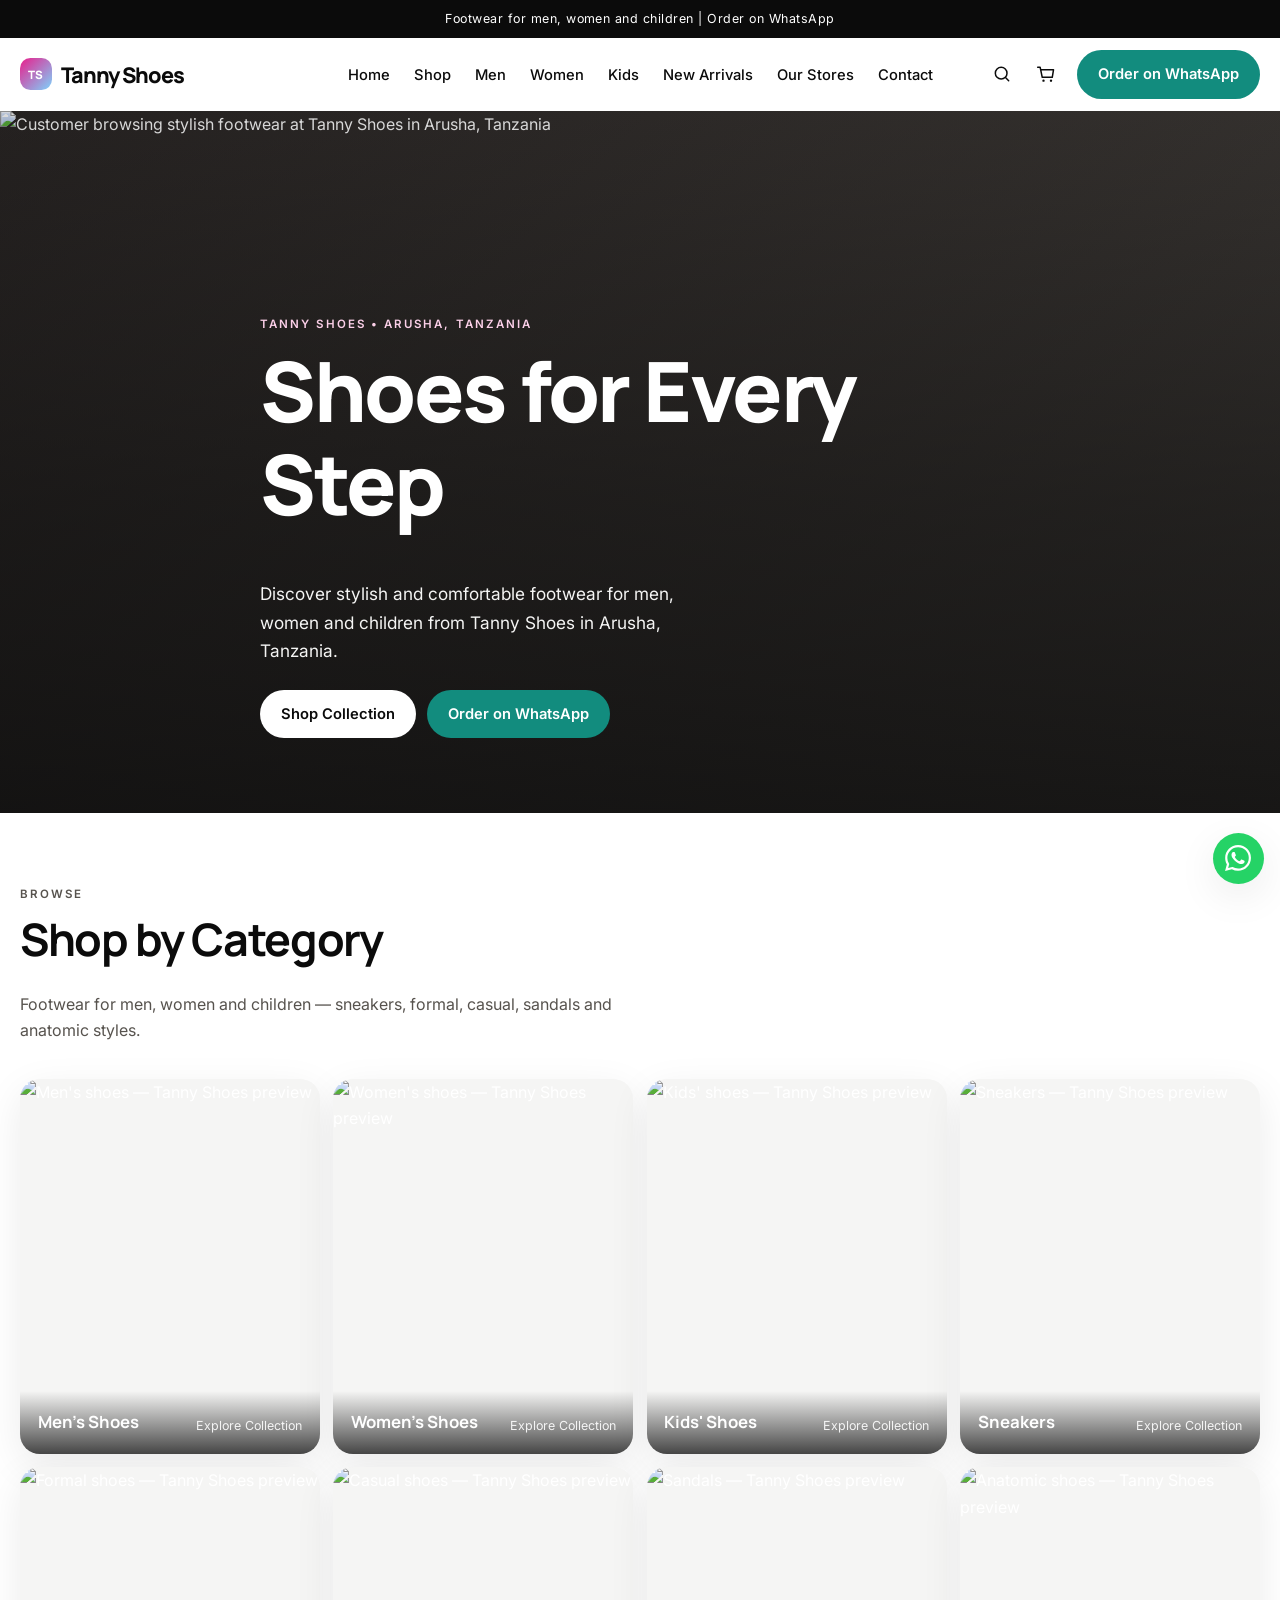
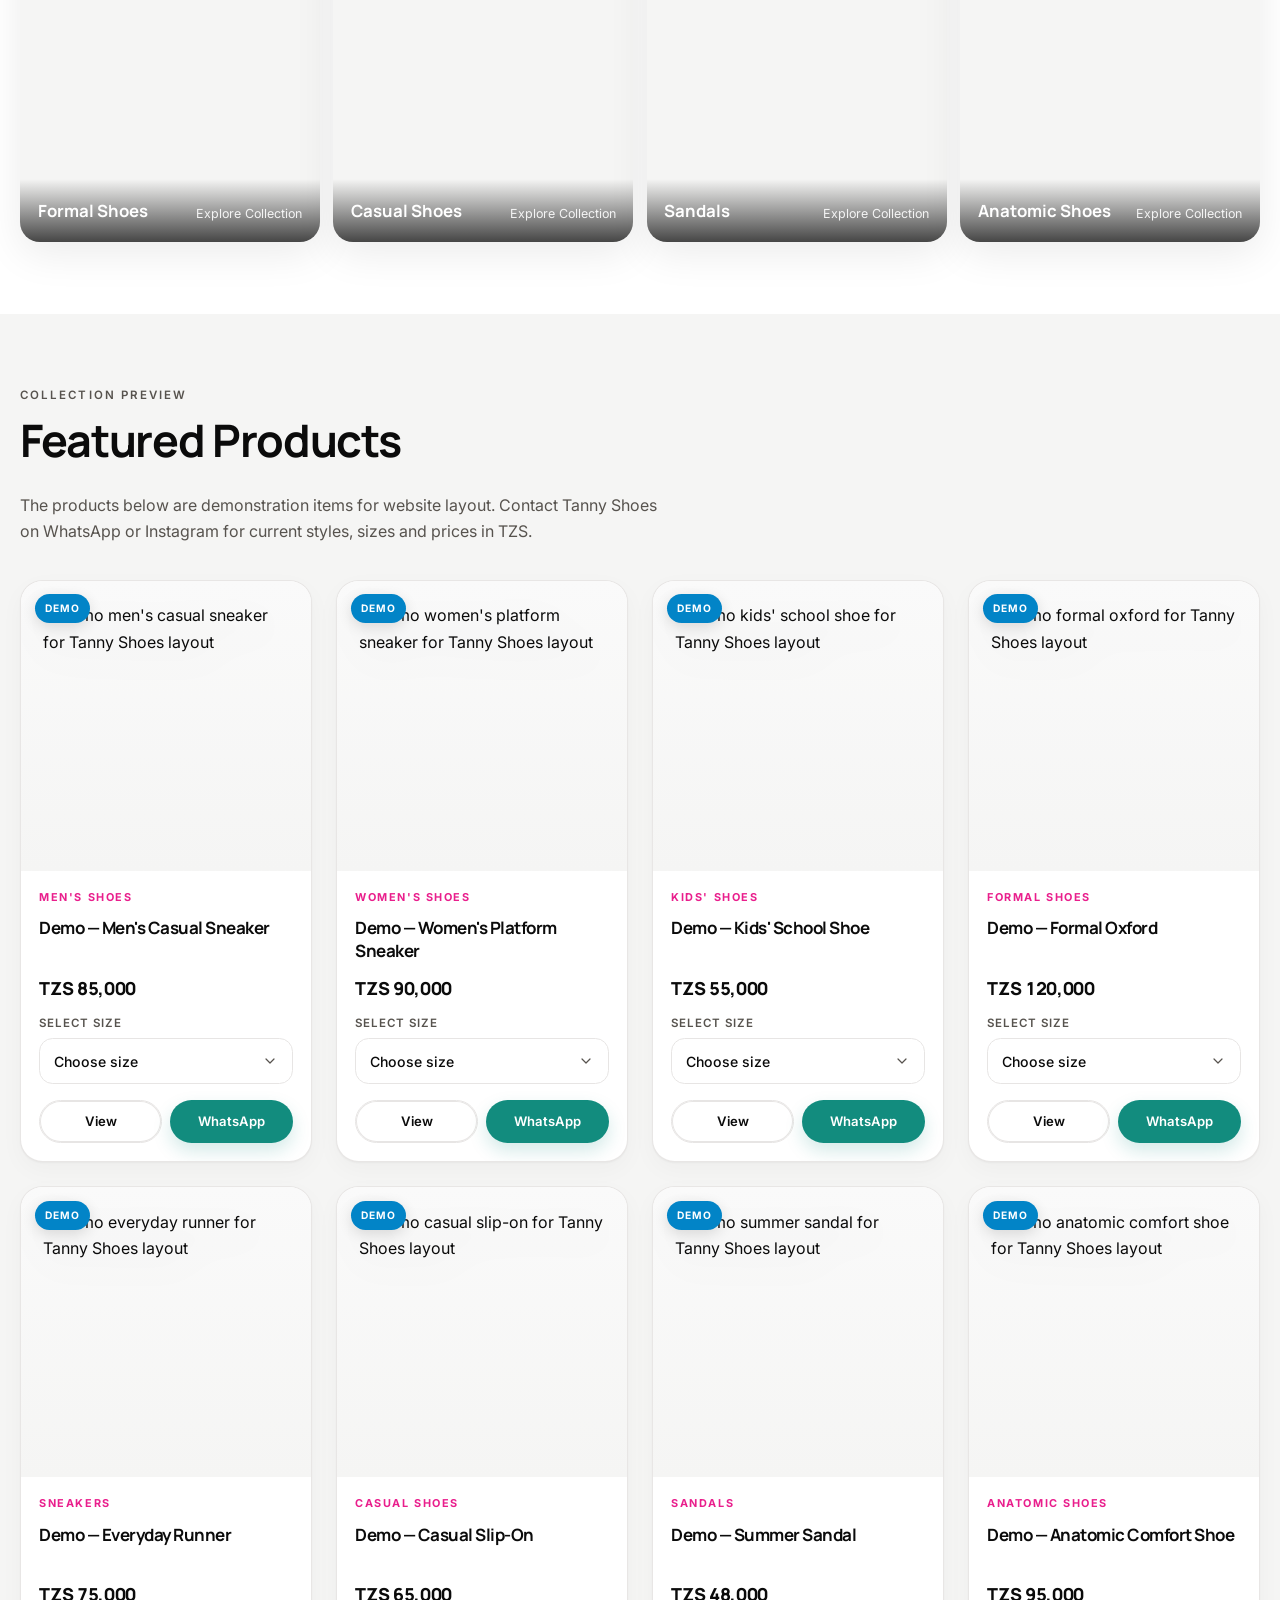
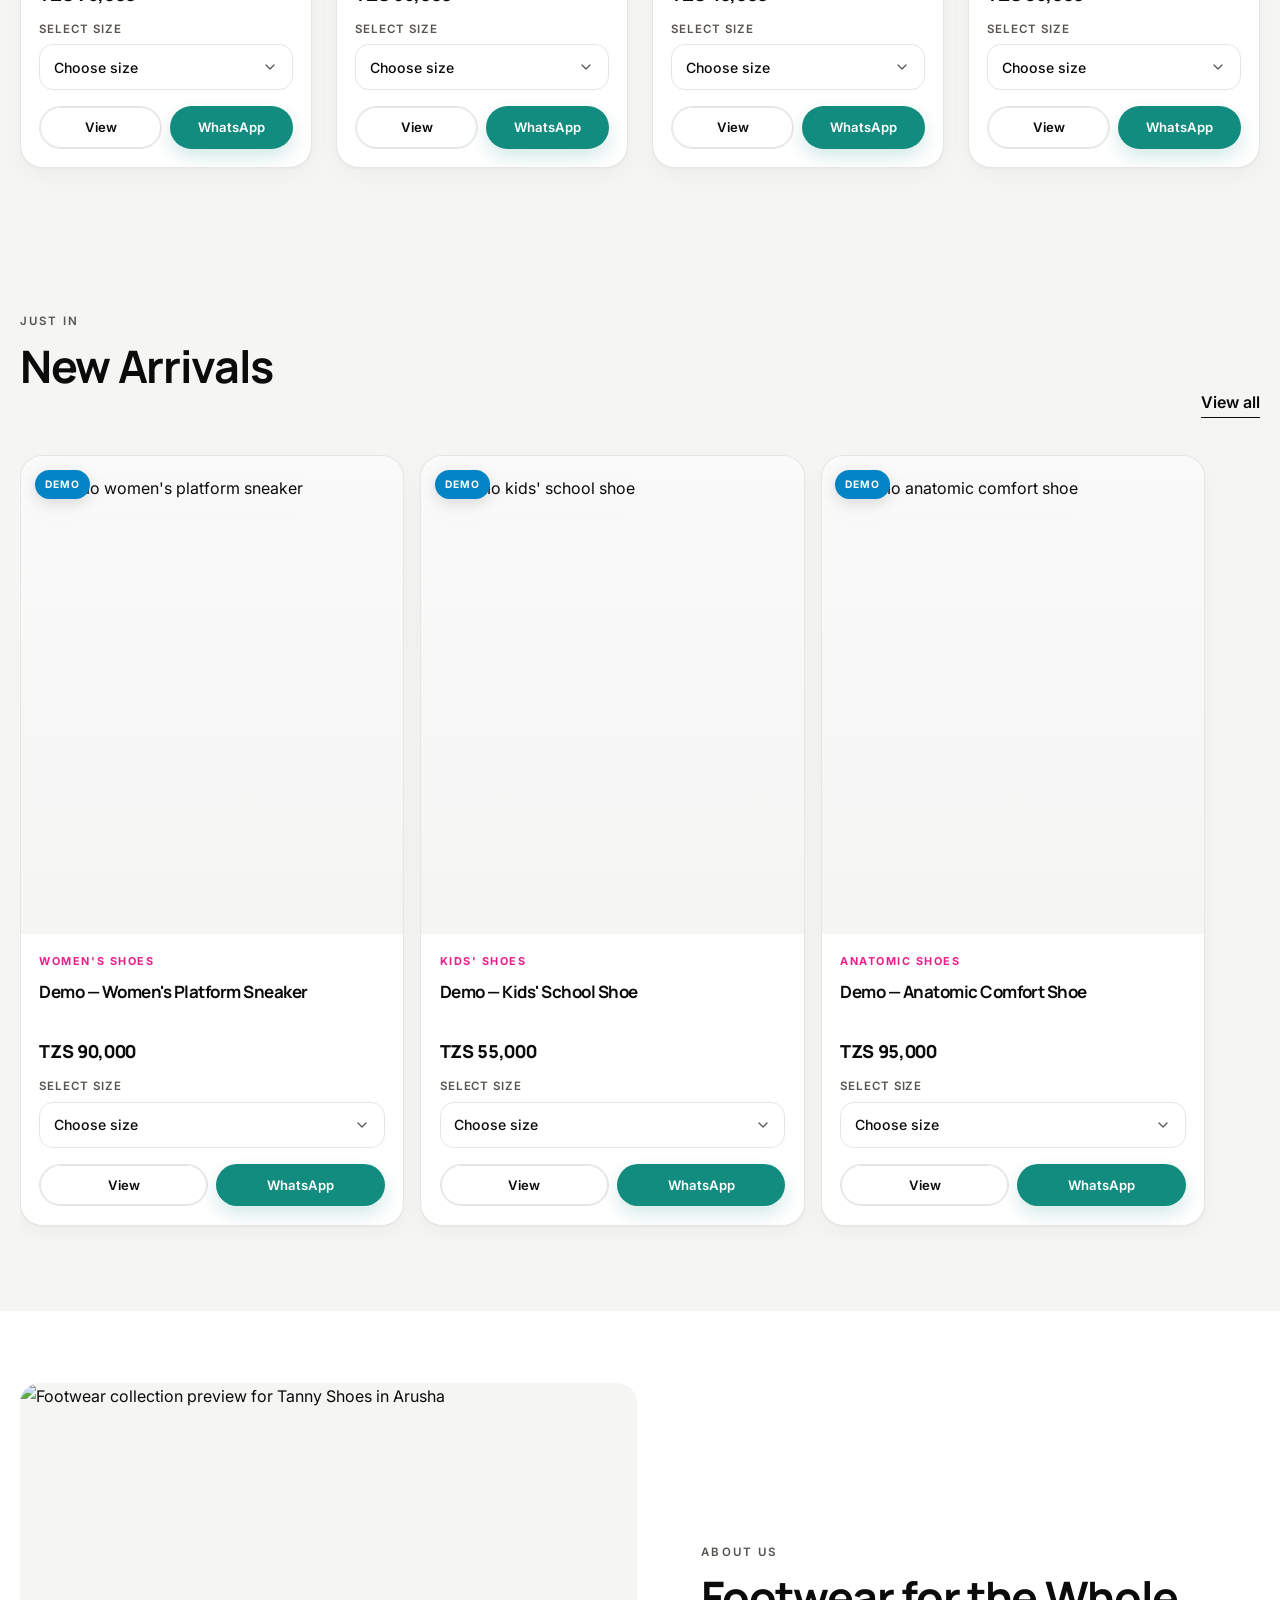
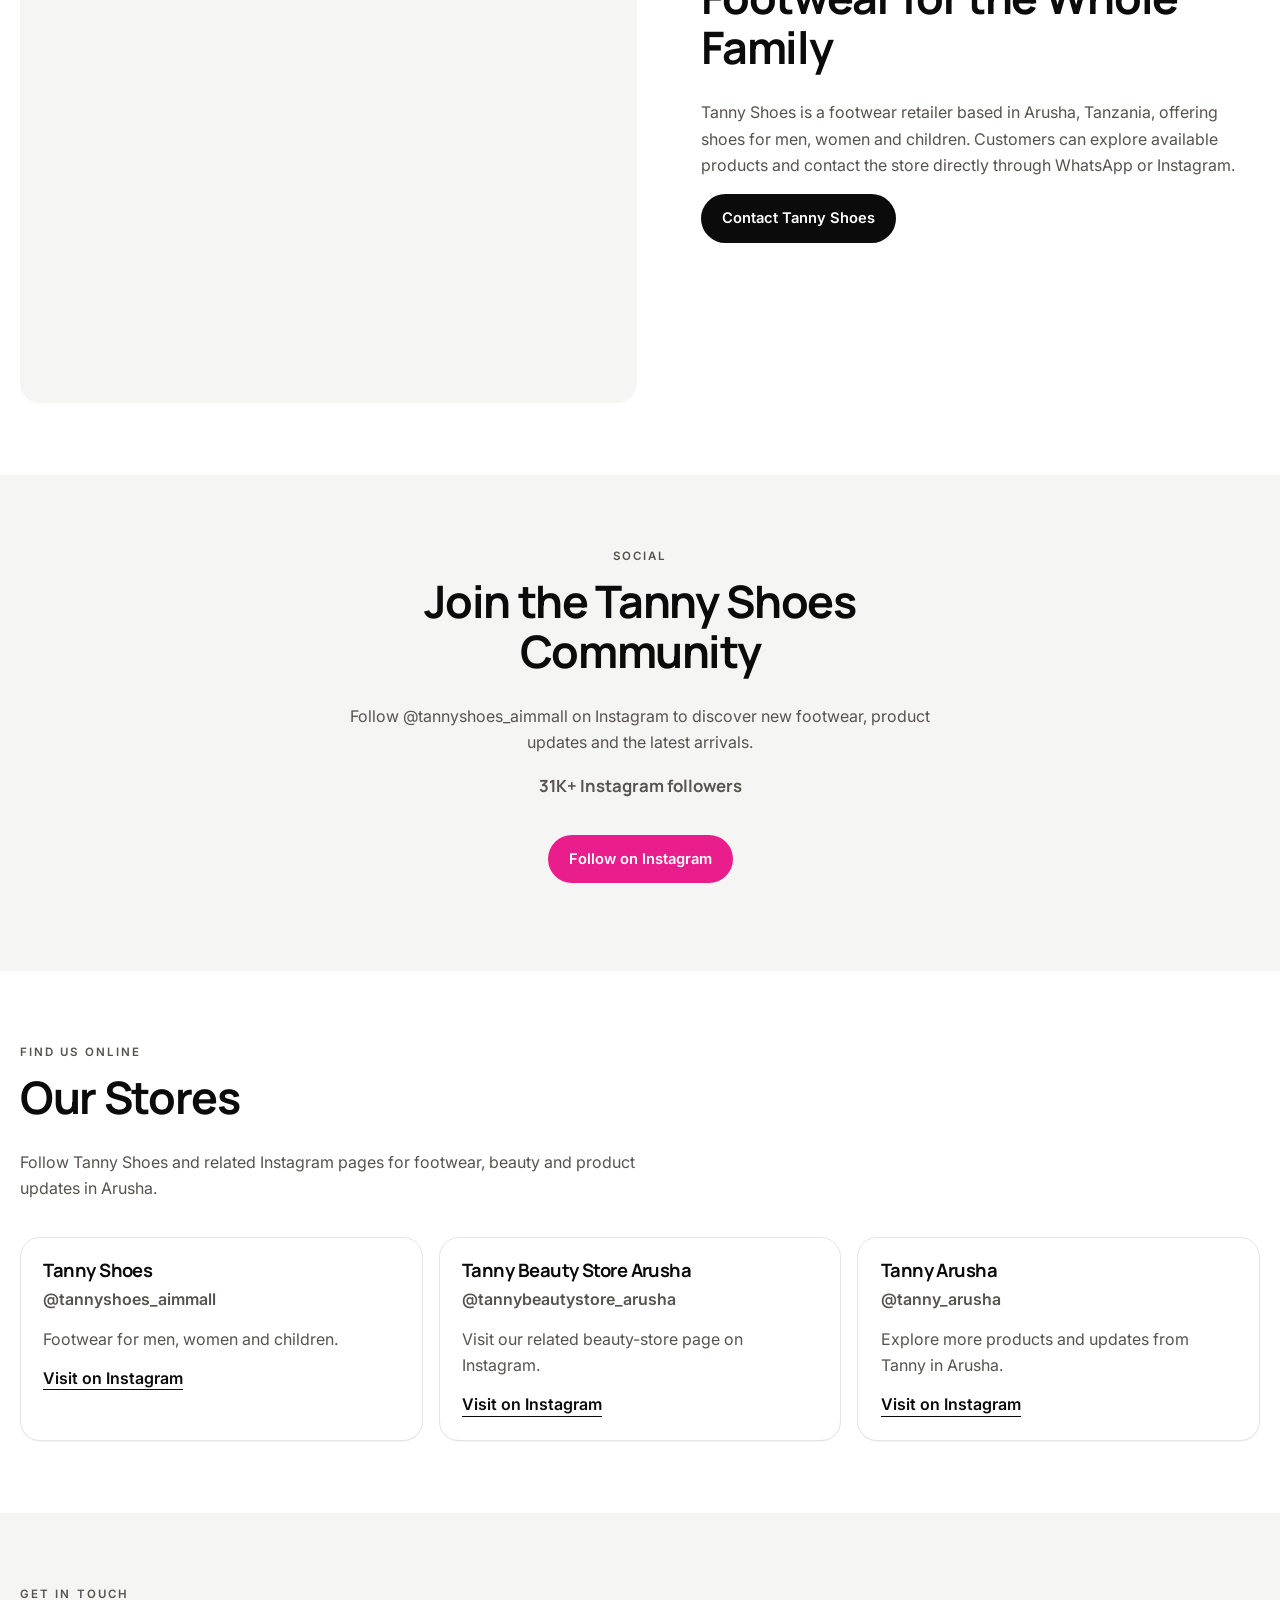
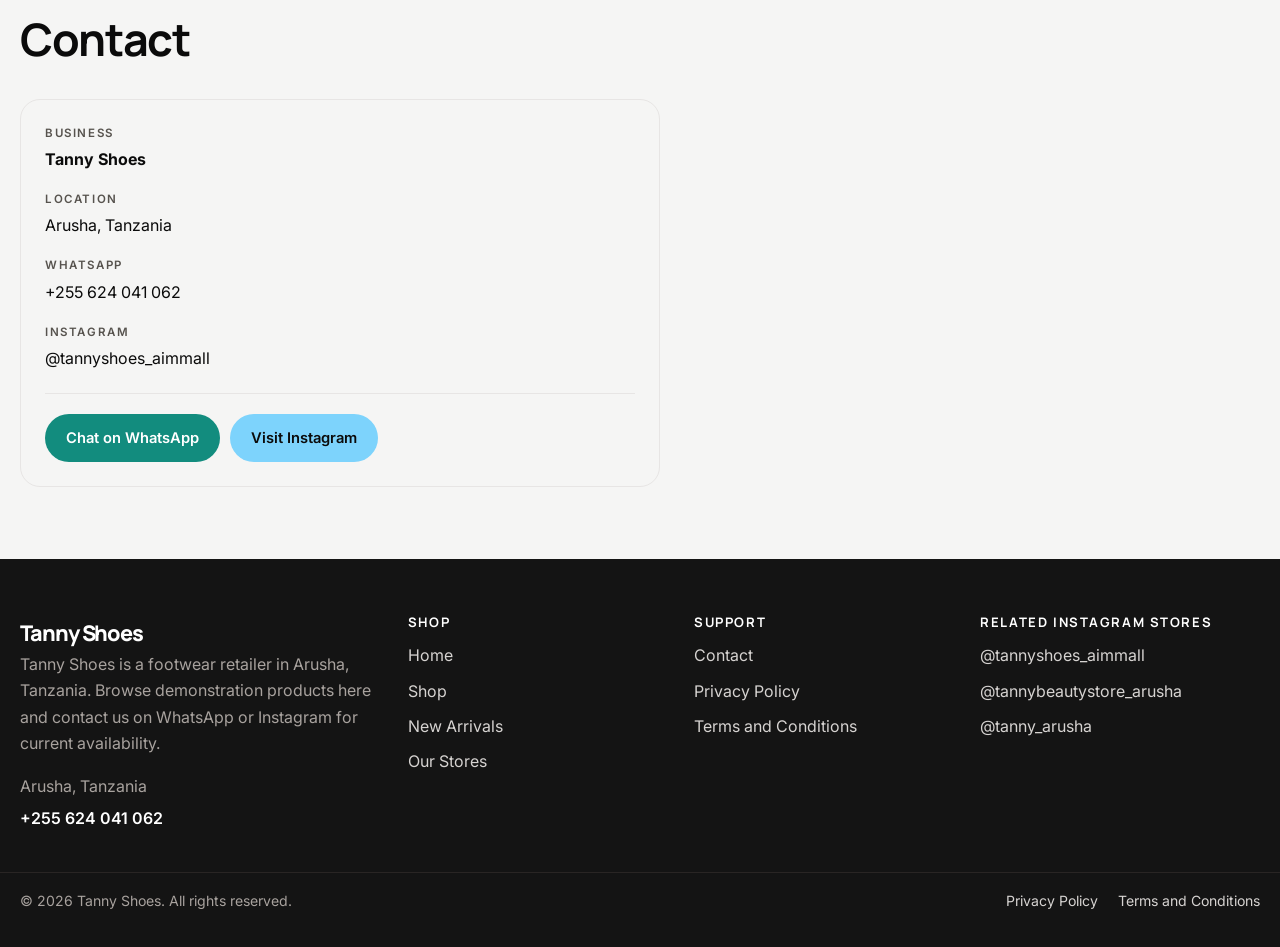
==== commit c6777c51: "feat: polish product cards and refresh hero image Redesign cards with responsive layout, contained p" ====
--- a/preview/index.html
+++ b/preview/index.html
@@ -10,7 +10,7 @@
   <meta property="og:description" content="Discover stylish and comfortable footwear for men, women and children from Tanny Shoes in Arusha, Tanzania.">
   <meta property="og:type" content="website">
   <meta property="og:locale" content="en_TZ">
-  <meta property="og:image" content="https://images.unsplash.com/photo-1515886657613-9f3515c0c79f?auto=format&fit=crop&w=1200&q=80&fm=webp">
+  <meta property="og:image" content="https://images.unsplash.com/photo-1556906787-89487169e8f0?auto=format&fit=crop&w=1200&q=80&fm=webp">
   <link rel="preconnect" href="https://fonts.googleapis.com">
   <link rel="preconnect" href="https://images.unsplash.com" crossorigin>
   <link rel="dns-prefetch" href="https://images.unsplash.com">
@@ -81,7 +81,7 @@
   <main id="primary" class="sh-main">
     <section class="sh-hero" aria-label="Featured collection">
       <div class="sh-hero__media">
-        <img id="hero-image" src="https://images.unsplash.com/photo-1515886657613-9f3515c0c79f?auto=format&fit=crop&w=1920&q=80&fm=webp" alt="Stylish footwear lifestyle image for Tanny Shoes in Arusha, Tanzania" width="1920" height="1080" fetchpriority="high" decoding="async">
+        <img id="hero-image" src="https://images.unsplash.com/photo-1556906787-89487169e8f0?auto=format&fit=crop&w=1920&h=1080&q=80&fm=webp" alt="Customer browsing stylish footwear at Tanny Shoes in Arusha, Tanzania" width="1920" height="1080" fetchpriority="high" decoding="async">
       </div>
       <div class="sh-hero__overlay"></div>
       <div class="sh-container sh-hero__content">
--- a/wp-content/themes/solehaus/assets/css/main.css
+++ b/wp-content/themes/solehaus/assets/css/main.css
@@ -146,6 +146,17 @@
 .sh-btn--accent:hover { background: var(--sh-accent-dark); }
 .sh-btn--secondary { background: var(--sh-accent-secondary); color: #0b0b0b; }
 .sh-btn--secondary:hover { background: var(--sh-accent-secondary-dark); color: #fff; }
+.sh-btn--outline {
+  background: transparent;
+  color: var(--sh-ink);
+  border-color: var(--sh-line);
+  box-shadow: inset 0 0 0 1px var(--sh-line);
+}
+.sh-btn--outline:hover {
+  border-color: var(--sh-ink);
+  box-shadow: inset 0 0 0 1px var(--sh-ink);
+  transform: translateY(-1px);
+}
 .sh-btn--whatsapp { background: var(--sh-whatsapp); color: #fff; }
 .sh-btn--whatsapp:hover { background: #0e7a6e; }
 .sh-btn--header { display: none; }
@@ -537,70 +548,229 @@
 .sh-products--grid {
   display: grid;
   grid-template-columns: 1fr;
-  gap: 1.1rem;
+  gap: 1.25rem;
 }
 
 .sh-card {
   background: #fff;
-  border-radius: var(--sh-radius);
+  border-radius: calc(var(--sh-radius) + 0.15rem);
   overflow: hidden;
-  box-shadow: 0 1px 0 rgba(11,11,11,0.04);
-  border: 1px solid var(--sh-line);
-  transition: transform 0.25s ease, box-shadow 0.25s ease;
+  box-shadow: 0 1px 2px rgba(11, 11, 11, 0.04), 0 8px 24px rgba(11, 11, 11, 0.03);
+  border: 1px solid rgba(231, 229, 228, 0.95);
+  transition: transform 0.28s ease, box-shadow 0.28s ease, border-color 0.28s ease;
   display: flex;
   flex-direction: column;
-}
-
-.sh-card:hover {
-  transform: translateY(-4px);
-  box-shadow: var(--sh-shadow);
+  height: 100%;
+  min-width: 0;
+}
+
+.sh-card:hover,
+.sh-card:focus-within {
+  transform: translateY(-6px);
+  box-shadow: 0 10px 30px rgba(11, 11, 11, 0.08);
+  border-color: rgba(233, 30, 140, 0.18);
 }
 
 .sh-card__media {
   position: relative;
-  background: var(--sh-mist);
+  display: block;
+  background: linear-gradient(180deg, #fafafa 0%, var(--sh-mist) 100%);
   aspect-ratio: 1;
   overflow: hidden;
+}
+
+.sh-card__media-inner {
+  display: flex;
+  align-items: center;
+  justify-content: center;
+  width: 100%;
+  height: 100%;
+  padding: clamp(0.85rem, 3vw, 1.35rem);
 }
 
 .sh-card__media img {
   width: 100%;
   height: 100%;
   max-width: none;
-  object-fit: cover;
+  object-fit: contain;
+  object-position: center;
   transition: transform 0.45s ease;
-}
-
-.sh-card:hover .sh-card__media img { transform: scale(1.04); }
+  filter: drop-shadow(0 10px 18px rgba(11, 11, 11, 0.08));
+}
+
+.sh-card:hover .sh-card__media img,
+.sh-card:focus-within .sh-card__media img {
+  transform: scale(1.05);
+}
 
 .sh-badge {
   position: absolute;
   top: 0.85rem;
   left: 0.85rem;
-  z-index: 1;
-  font-size: 0.68rem;
-  letter-spacing: 0.08em;
+  z-index: 2;
+  font-size: 0.64rem;
+  letter-spacing: 0.1em;
   text-transform: uppercase;
   font-weight: 700;
-  padding: 0.3rem 0.55rem;
+  padding: 0.38rem 0.62rem;
   border-radius: 999px;
   background: var(--sh-ink);
   color: #fff;
+  box-shadow: 0 4px 14px rgba(11, 11, 11, 0.12);
 }
 
 .sh-badge--sale { background: var(--sh-accent); }
-
-.sh-card__body { padding: 1rem 1rem 1.15rem; display: flex; flex-direction: column; gap: 0.55rem; flex: 1; }
+.sh-badge--demo { background: var(--sh-accent-secondary-dark); }
+.sh-badge--new { background: var(--sh-ink); }
+
+.sh-card__body {
+  padding: clamp(0.95rem, 2.5vw, 1.15rem);
+  display: flex;
+  flex-direction: column;
+  gap: 0.65rem;
+  flex: 1;
+  min-width: 0;
+}
+
+.sh-card__top {
+  min-height: 1rem;
+}
+
 .sh-card__category {
   margin: 0;
-  font-size: 0.72rem;
-  letter-spacing: 0.12em;
+  font-size: 0.68rem;
+  letter-spacing: 0.14em;
   text-transform: uppercase;
   color: var(--sh-accent);
+  font-weight: 700;
+}
+
+.sh-card__title {
+  font-size: clamp(0.98rem, 2.4vw, 1.06rem);
+  margin: 0;
+  line-height: 1.35;
+  min-height: 2.7em;
+}
+
+.sh-card__title a {
+  display: -webkit-box;
+  -webkit-box-orient: vertical;
+  -webkit-line-clamp: 2;
+  overflow: hidden;
+}
+
+.sh-card__title a:hover {
+  color: var(--sh-accent);
+}
+
+.sh-card__price-row {
+  margin-top: auto;
+}
+
+.sh-card__price {
+  display: flex;
+  flex-wrap: wrap;
+  gap: 0.45rem 0.65rem;
+  align-items: baseline;
+  margin: 0;
+}
+
+.sh-price {
+  font-family: var(--sh-display);
+  font-weight: 800;
+  font-size: clamp(1rem, 2.5vw, 1.12rem);
+  font-variant-numeric: tabular-nums;
+  letter-spacing: -0.02em;
+}
+
+.sh-price--was {
+  color: var(--sh-stone);
+  font-weight: 500;
+  font-size: 0.86rem;
+}
+
+.sh-card__sizes {
+  display: grid;
+  gap: 0.35rem;
+}
+
+.sh-card__sizes-label {
+  font-size: 0.72rem;
   font-weight: 600;
-}
-
-.sh-badge--demo { background: var(--sh-accent-secondary-dark); }
+  letter-spacing: 0.08em;
+  text-transform: uppercase;
+  color: var(--sh-muted);
+}
+
+.sh-card__sizes select,
+.sh-card select.sh-size {
+  width: 100%;
+  min-height: 2.65rem;
+  padding: 0.65rem 2.2rem 0.65rem 0.85rem;
+  border: 1px solid var(--sh-line);
+  border-radius: 0.85rem;
+  background: #fff url("data:image/svg+xml,%3Csvg xmlns='http://www.w3.org/2000/svg' width='16' height='16' viewBox='0 0 24 24' fill='none'%3E%3Cpath d='M6 9l6 6 6-6' stroke='%2357534e' stroke-width='1.8' stroke-linecap='round' stroke-linejoin='round'/%3E%3C/svg%3E") no-repeat right 0.85rem center;
+  appearance: none;
+  color: var(--sh-ink);
+  font-size: 0.88rem;
+  font-weight: 500;
+}
+
+.sh-card__sizes select:focus,
+.sh-card select.sh-size:focus {
+  outline: 2px solid var(--sh-accent);
+  outline-offset: 1px;
+  border-color: transparent;
+}
+
+.sh-card__actions {
+  display: flex;
+  flex-direction: column;
+  gap: 0.5rem;
+  margin-top: 0.35rem;
+  min-width: 0;
+}
+
+.sh-card__actions .sh-btn {
+  width: 100%;
+  min-width: 0;
+  max-width: 100%;
+  min-height: 2.65rem;
+  padding: 0.6rem 0.75rem;
+  font-size: clamp(0.76rem, 2.1vw, 0.82rem);
+  line-height: 1.25;
+  white-space: normal;
+  text-align: center;
+  text-wrap: balance;
+}
+
+.sh-card__actions .sh-btn--whatsapp {
+  box-shadow: 0 8px 18px rgba(18, 140, 126, 0.18);
+}
+
+.sh-rail {
+  display: grid;
+  grid-auto-flow: column;
+  grid-auto-columns: minmax(280px, 82%);
+  gap: 1rem;
+  overflow-x: auto;
+  scroll-snap-type: x mandatory;
+  padding: 0.15rem 0 0.85rem;
+  scrollbar-width: thin;
+}
+
+.sh-rail .sh-card {
+  scroll-snap-align: start;
+  min-height: 100%;
+}
+
+.sh-card--wide .sh-card__media {
+  aspect-ratio: 4 / 5;
+}
+
+.sh-card--wide .sh-card__media-inner {
+  padding: 1.15rem;
+}
 
 .sh-section__head--center {
   text-align: center;
@@ -665,44 +835,6 @@
   color: #fff;
   font-weight: 600;
 }
-.sh-card__price { display: flex; gap: 0.55rem; align-items: baseline; margin: 0; }
-.sh-price { font-weight: 700; font-variant-numeric: tabular-nums; }
-.sh-price--was { color: var(--sh-stone); font-weight: 500; font-size: 0.9rem; }
-
-.sh-card__sizes {
-  display: flex;
-  flex-direction: column;
-  gap: 0.3rem;
-  font-size: 0.78rem;
-  font-weight: 600;
-  color: var(--sh-muted);
-}
-
-.sh-card__actions {
-  display: grid;
-  grid-template-columns: 1fr 1fr;
-  gap: 0.45rem;
-  margin-top: auto;
-}
-
-.sh-card__actions .sh-btn {
-  min-height: 2.55rem;
-  padding: 0.55rem 0.4rem;
-  font-size: 0.78rem;
-}
-
-.sh-rail {
-  display: grid;
-  grid-auto-flow: column;
-  grid-auto-columns: minmax(260px, 78%);
-  gap: 1rem;
-  overflow-x: auto;
-  scroll-snap-type: x mandatory;
-  padding-bottom: 0.75rem;
-}
-
-.sh-rail .sh-card { scroll-snap-align: start; }
-.sh-card--wide .sh-card__media { aspect-ratio: 4/5; }
 
 /* Promo */
 .sh-promo {
@@ -1058,10 +1190,6 @@
     width: 100%;
   }
 
-  .sh-card__actions {
-    grid-template-columns: 1fr;
-  }
-
   .sh-contact__actions {
     flex-direction: column;
   }
@@ -1078,25 +1206,30 @@
 
 @media (min-width: 640px) {
   .sh-cats { grid-template-columns: repeat(3, minmax(0, 1fr)); }
-  .sh-products--grid { grid-template-columns: repeat(2, minmax(0, 1fr)); }
+  .sh-products--grid { grid-template-columns: repeat(2, minmax(0, 1fr)); gap: 1.35rem; }
+  .sh-card__actions {
+    flex-direction: row;
+    align-items: stretch;
+  }
+  .sh-card__actions .sh-btn {
+    flex: 1 1 0;
+  }
   .sh-benefits { grid-template-columns: repeat(2, 1fr); }
   .sh-ig { grid-template-columns: repeat(3, minmax(0, 1fr)); }
-  .sh-rail { grid-auto-columns: minmax(280px, 46%); }
-}
-
-.sh-card__title { font-size: 1.02rem; margin: 0; }
+  .sh-rail { grid-auto-columns: minmax(300px, 48%); }
+}
 
 @media (min-width: 900px) {
   .sh-cats { grid-template-columns: repeat(4, minmax(0, 1fr)); }
   .sh-stores { grid-template-columns: repeat(3, 1fr); }
-  .sh-products--grid { grid-template-columns: repeat(4, minmax(0, 1fr)); }
+  .sh-products--grid { grid-template-columns: repeat(4, minmax(0, 1fr)); gap: 1.5rem; }
   .sh-story__grid { grid-template-columns: 1.05fr 0.95fr; gap: 4rem; }
   .sh-story__media { aspect-ratio: auto; min-height: 420px; max-height: 620px; }
   .sh-news__inner { grid-template-columns: 1fr auto; }
   .sh-footer__grid { grid-template-columns: 1.4fr 1fr 1fr 1.1fr; }
   .sh-shop-layout { grid-template-columns: 260px 1fr; }
   .sh-ig { grid-template-columns: repeat(6, minmax(0, 1fr)); }
-  .sh-rail { grid-auto-columns: minmax(300px, 31%); }
+  .sh-rail { grid-auto-columns: minmax(320px, 31%); }
 }
 
 @media (min-width: 960px) and (max-width: 1100px) {
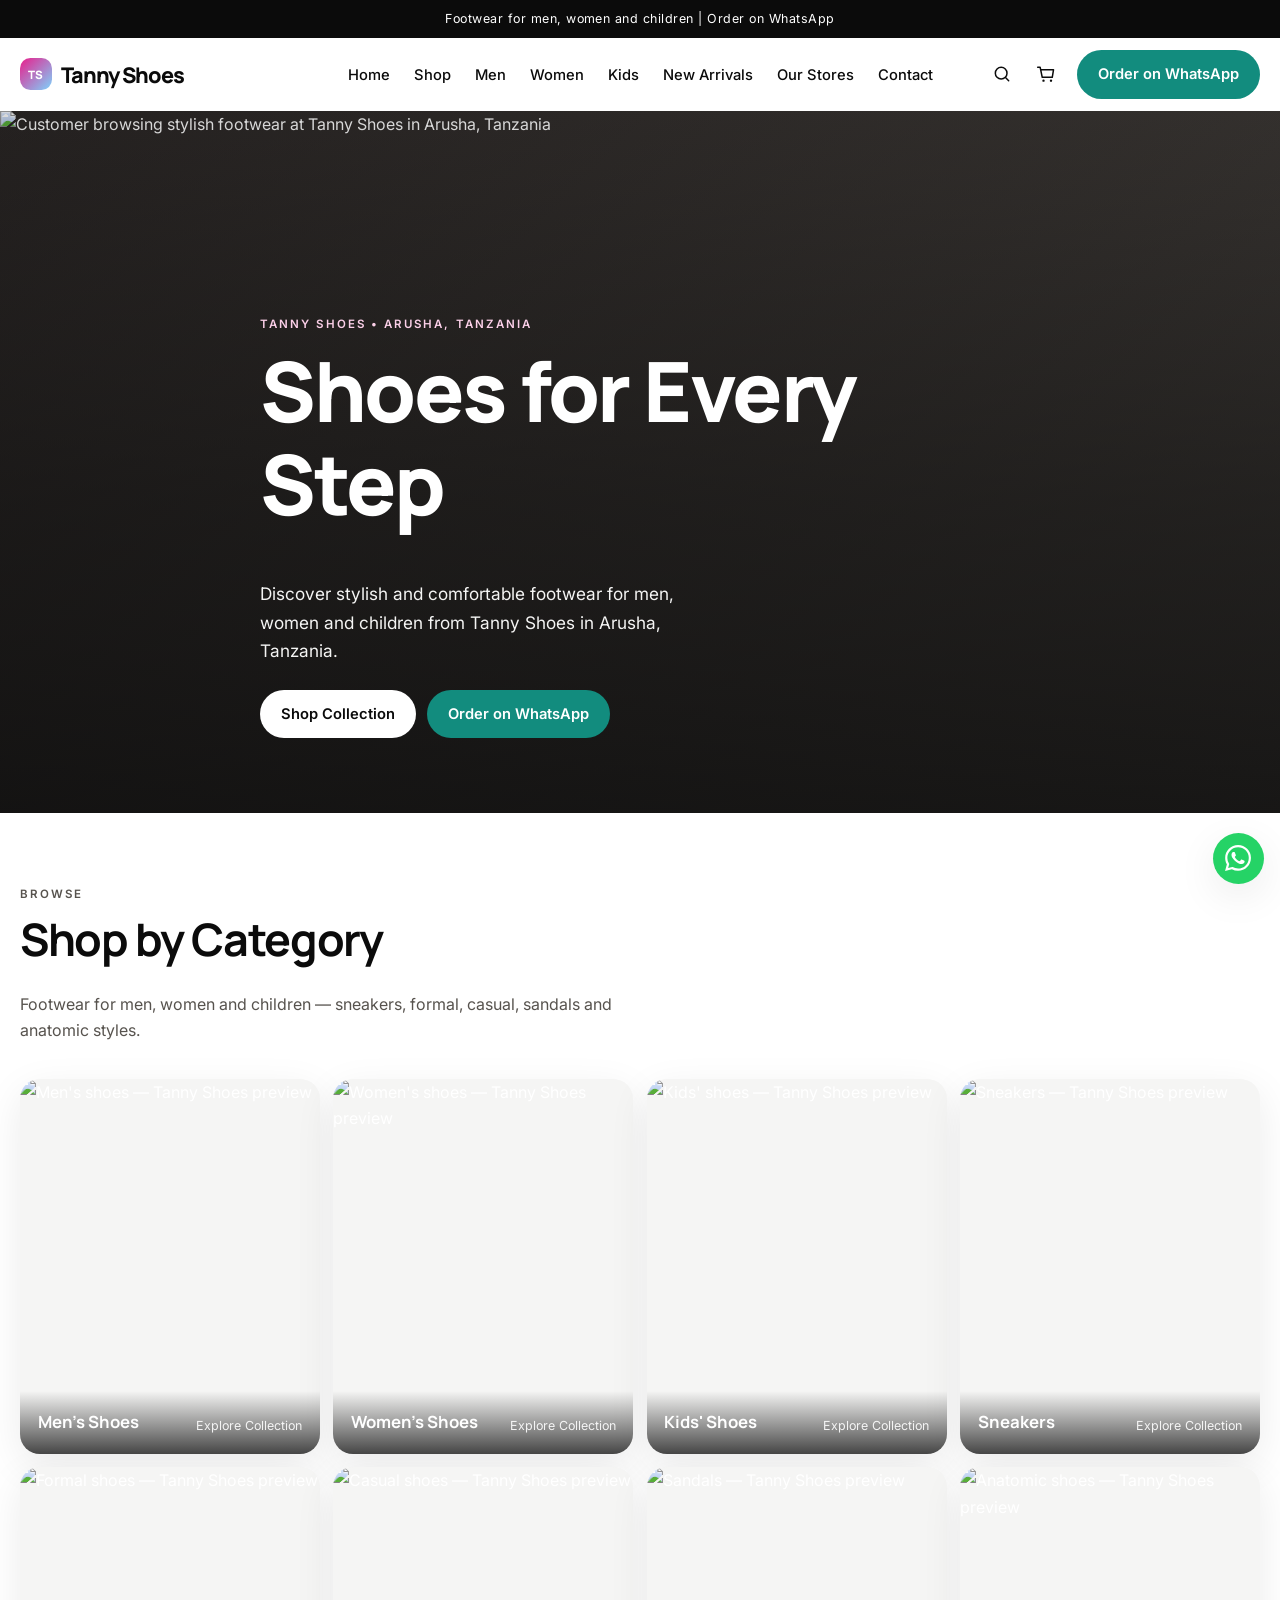
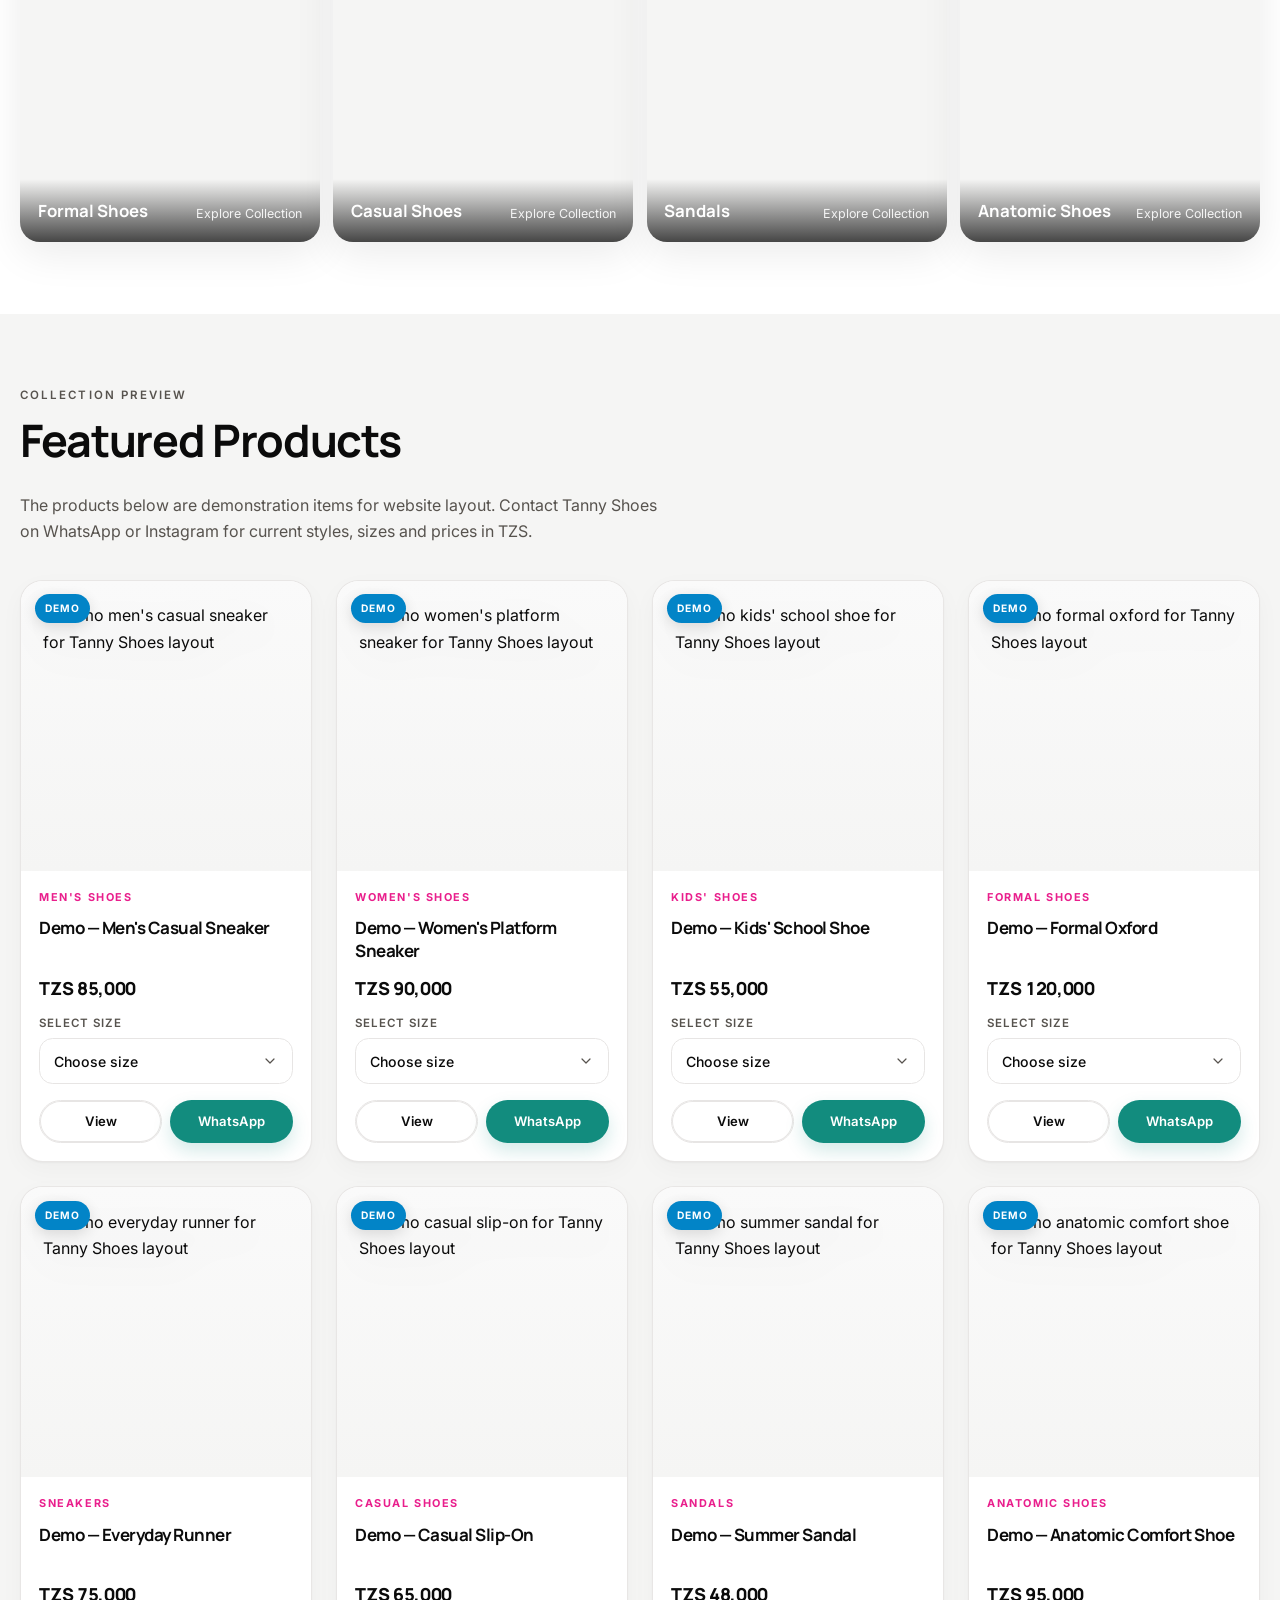
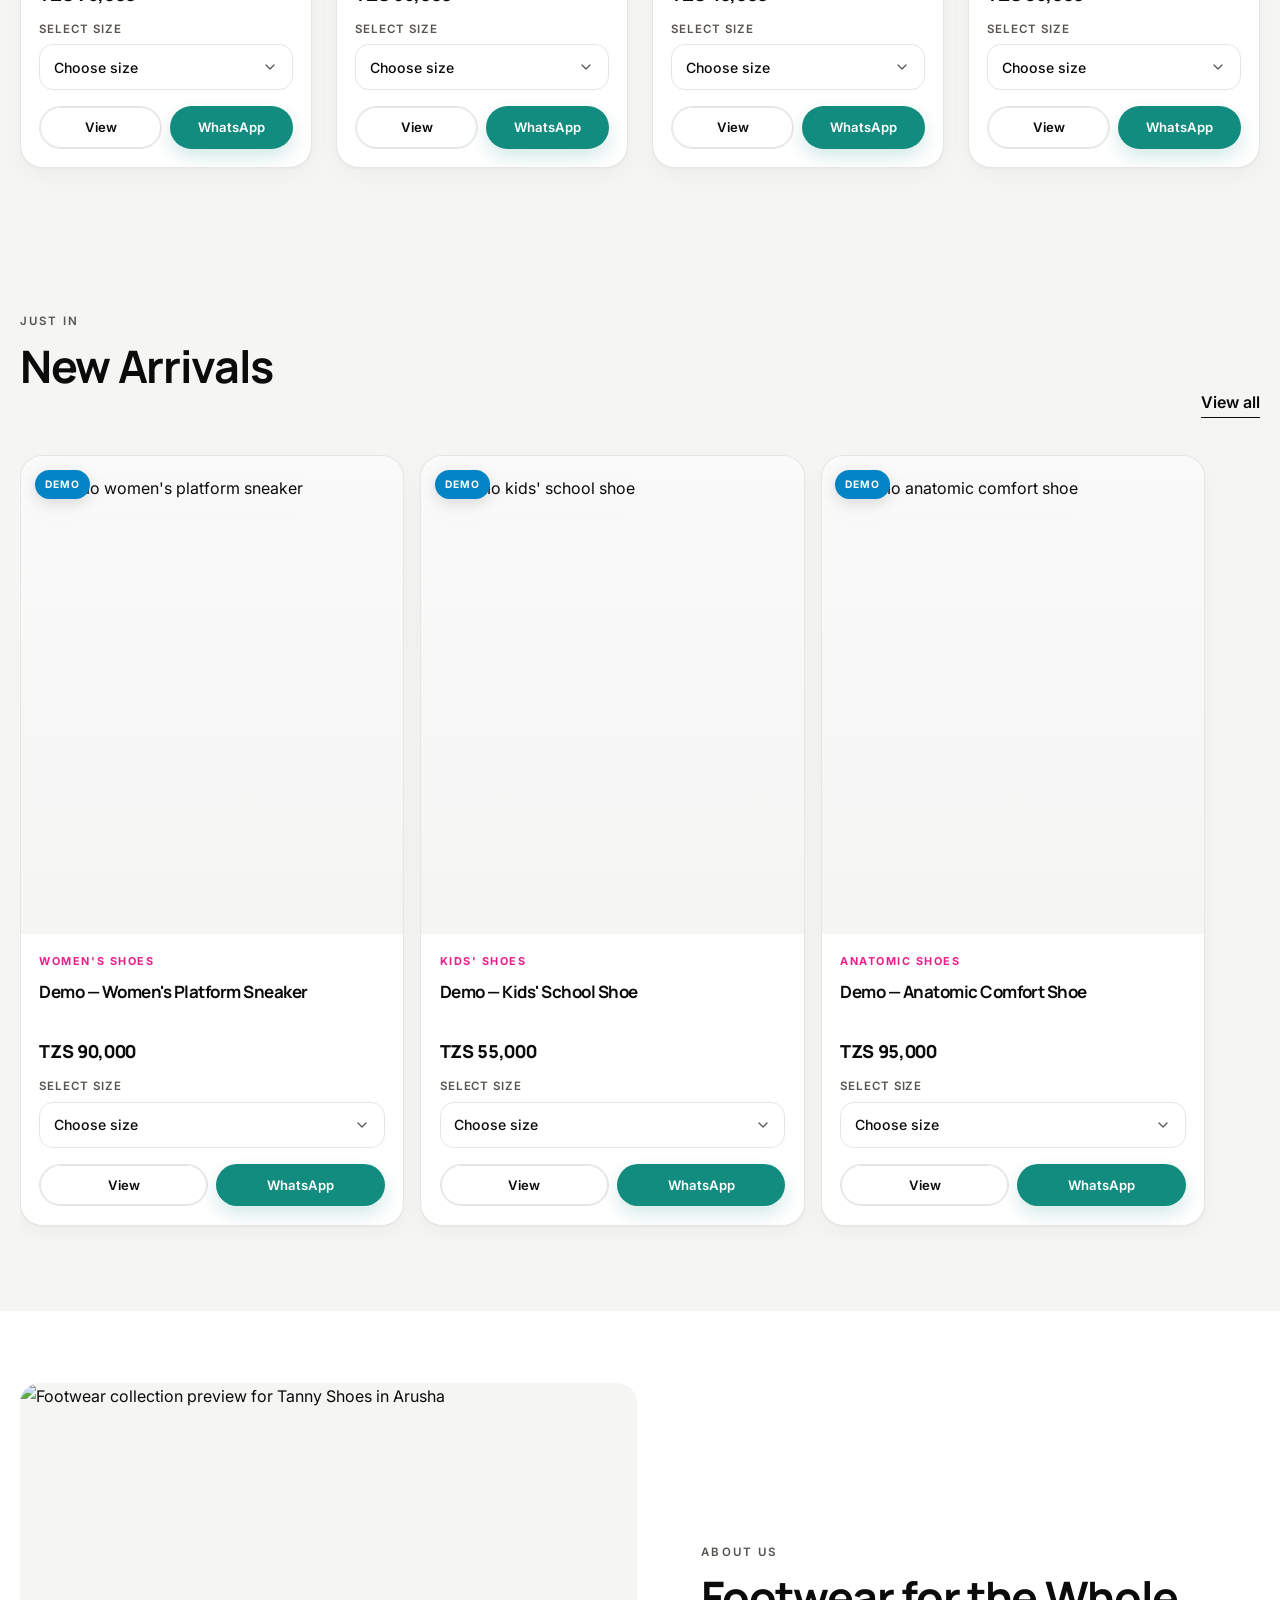
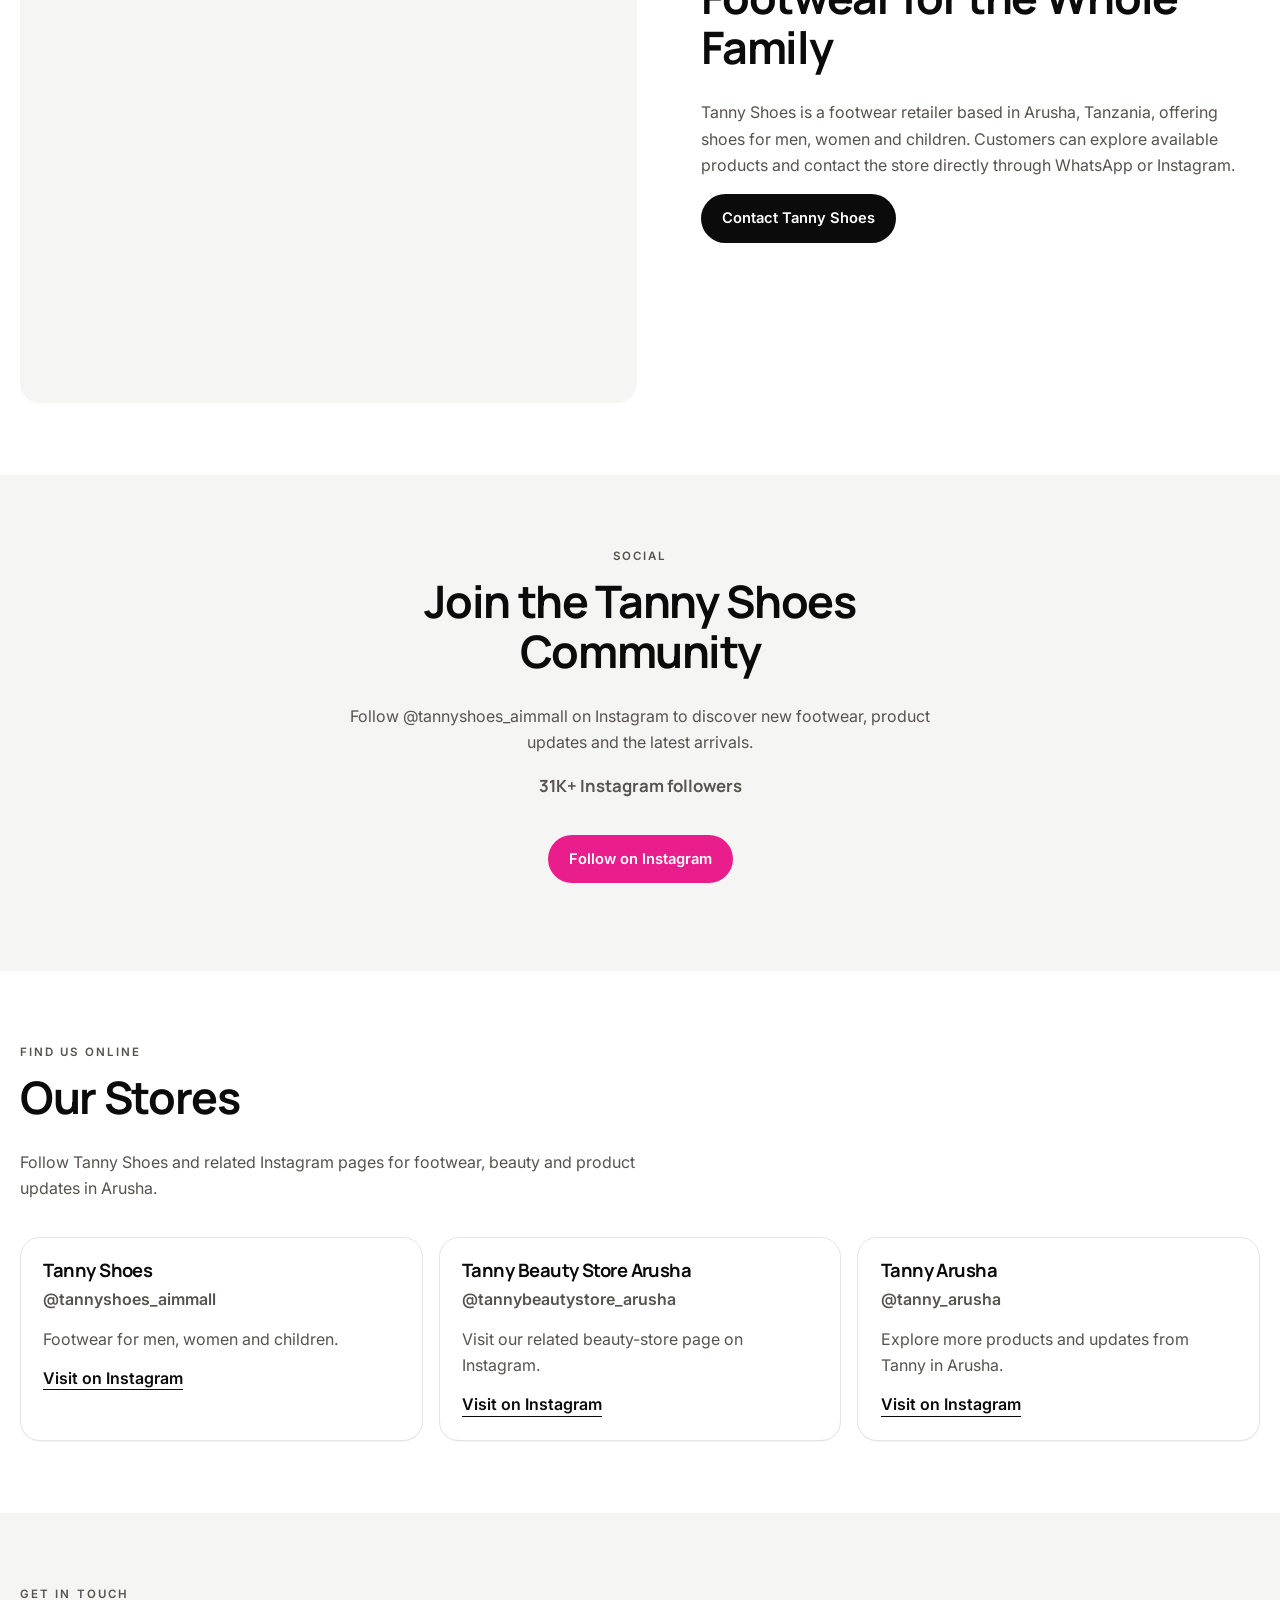
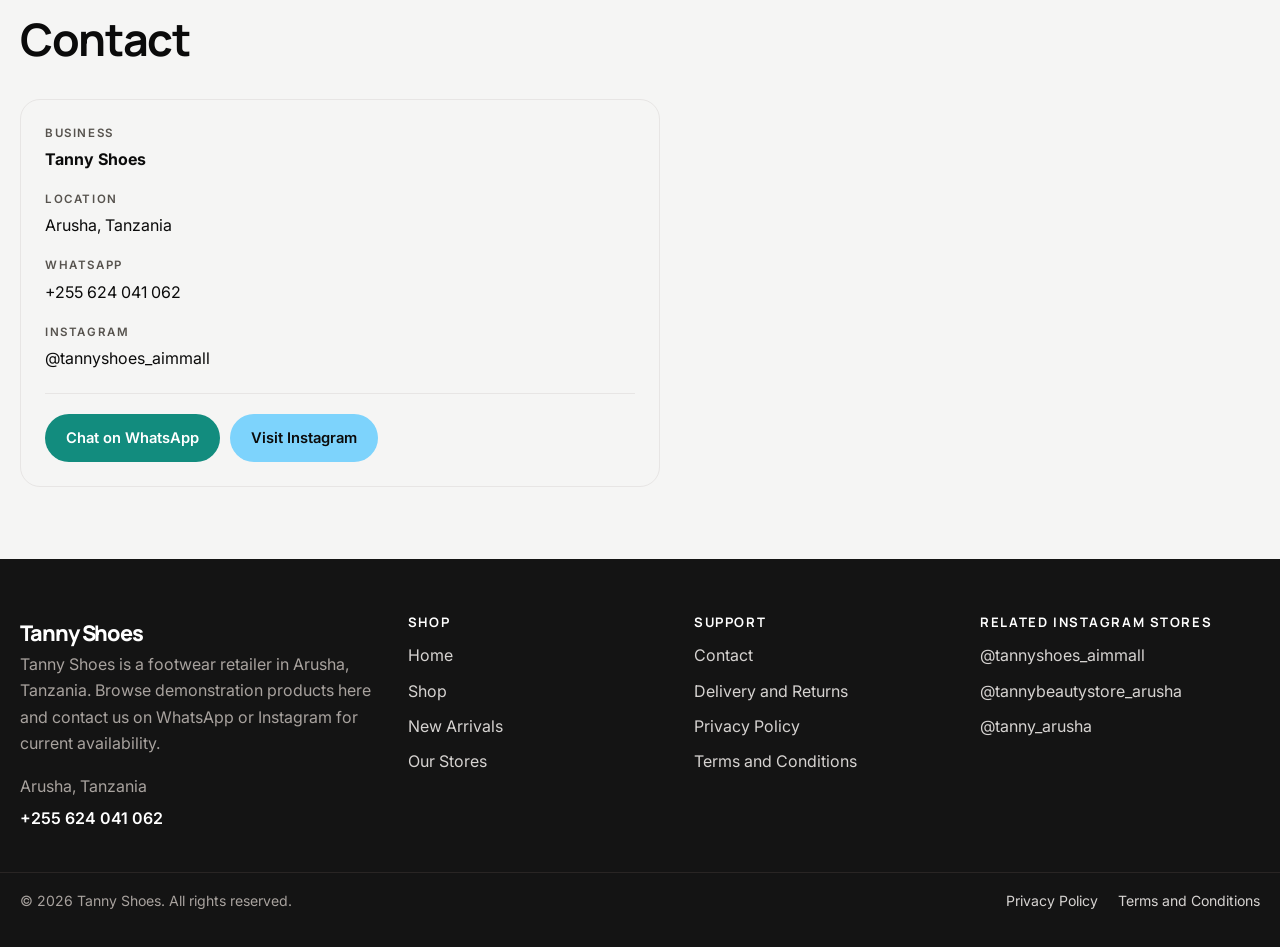
==== commit 3781aca3: "feat: add multi-page preview and WordPress page templates Add shop, about, contact, legal, and produ" ====
--- a/preview/index.html
+++ b/preview/index.html
@@ -46,7 +46,7 @@
         <span></span><span></span><span></span>
       </button>
       <div class="sh-logo">
-        <a class="sh-logo__word sh-logo__mark" id="site-logo" href="#primary"><span class="sh-logo__icon" aria-hidden="true">TS</span><span>Tanny Shoes</span></a>
+        <a class="sh-logo__word sh-logo__mark" id="site-logo" href="index.html"><span class="sh-logo__icon" aria-hidden="true">TS</span><span>Tanny Shoes</span></a>
       </div>
       <nav class="sh-nav-wrap" id="primary-navigation" aria-label="Primary">
         <ul class="sh-nav" id="primary-nav-list"></ul>
@@ -55,7 +55,7 @@
         <button class="sh-icon-btn" type="button" data-open-search aria-haspopup="dialog" aria-controls="sh-search" aria-label="Search products">
           <svg width="20" height="20" viewBox="0 0 24 24" fill="none" aria-hidden="true"><circle cx="11" cy="11" r="7" stroke="currentColor" stroke-width="1.8"/><path d="M20 20l-3.5-3.5" stroke="currentColor" stroke-width="1.8" stroke-linecap="round"/></svg>
         </button>
-        <a class="sh-icon-btn sh-cart-link" href="#featured" aria-label="Shopping bag">
+        <a class="sh-icon-btn sh-cart-link" href="shop.html" aria-label="Shopping bag">
           <svg width="20" height="20" viewBox="0 0 24 24" fill="none" aria-hidden="true"><path d="M6 7h15l-1.5 9h-12L5 4H2" stroke="currentColor" stroke-width="1.8" stroke-linecap="round" stroke-linejoin="round"/><circle cx="9" cy="20" r="1.4" fill="currentColor"/><circle cx="18" cy="20" r="1.4" fill="currentColor"/></svg>
           <span class="sh-cart-count" data-count="0">0</span>
         </a>
@@ -89,7 +89,7 @@
         <h1 id="hero-headline"></h1>
         <p class="sh-hero__lead" id="hero-text"></p>
         <div class="sh-hero__actions">
-          <a class="sh-btn sh-btn--light" href="#featured"><span id="hero-primary-label"></span></a>
+          <a class="sh-btn sh-btn--light" href="shop.html"><span id="hero-primary-label"></span></a>
           <a class="sh-btn sh-btn--whatsapp" data-wa-link href="https://wa.me/255624041062" target="_blank" rel="noopener noreferrer"><span id="hero-secondary-label"></span></a>
         </div>
       </div>
@@ -124,7 +124,7 @@
             <p class="sh-kicker">Just in</p>
             <h2 id="sh-arrivals-title">New Arrivals</h2>
           </div>
-          <a class="sh-text-link" href="#featured">View all</a>
+          <a class="sh-text-link" href="shop.html">View all</a>
         </div>
         <div class="sh-rail" id="arrivals-rail" tabindex="0" aria-label="New arrival products"></div>
       </div>
@@ -139,7 +139,7 @@
           <p class="sh-kicker">About us</p>
           <h2 id="about-headline"></h2>
           <p id="about-text"></p>
-          <a class="sh-btn sh-btn--dark" href="#contact">Contact Tanny Shoes</a>
+          <a class="sh-btn sh-btn--dark" href="contact.html">Contact Tanny Shoes</a>
         </div>
       </div>
     </section>
@@ -207,7 +207,7 @@
   <footer class="sh-footer">
     <div class="sh-container sh-footer__grid">
       <div class="sh-footer__brand">
-        <a class="sh-logo__word sh-logo__word--light" href="#primary">Tanny Shoes</a>
+        <a class="sh-logo__word sh-logo__word--light" href="index.html">Tanny Shoes</a>
         <p id="footer-about"></p>
         <p class="sh-footer__location" id="footer-city"></p>
         <p class="sh-footer__wa"><a data-wa-link href="https://wa.me/255624041062" target="_blank" rel="noopener noreferrer" id="footer-whatsapp"></a></p>
@@ -215,18 +215,19 @@
       <div>
         <h2>Shop</h2>
         <ul class="sh-footer__list" id="footer-shop-links">
-          <li><a href="#primary">Home</a></li>
-          <li><a href="#featured">Shop</a></li>
-          <li><a href="#arrivals">New Arrivals</a></li>
-          <li><a href="#stores">Our Stores</a></li>
+          <li><a href="index.html">Home</a></li>
+          <li><a href="shop.html">Shop</a></li>
+          <li><a href="index.html#arrivals">New Arrivals</a></li>
+          <li><a href="index.html#stores">Our Stores</a></li>
         </ul>
       </div>
       <div>
         <h2>Support</h2>
         <ul class="sh-footer__list">
-          <li><a href="#contact">Contact</a></li>
-          <li><a href="#contact">Privacy Policy</a></li>
-          <li><a href="#contact">Terms and Conditions</a></li>
+        <li><a href="contact.html">Contact</a></li>
+          <li><a href="delivery.html">Delivery and Returns</a></li>
+          <li><a href="privacy.html">Privacy Policy</a></li>
+          <li><a href="terms.html">Terms and Conditions</a></li>
         </ul>
       </div>
       <div>
@@ -237,13 +238,14 @@
     <div class="sh-footer__bar">
       <div class="sh-container sh-footer__bar-inner">
         <p>&copy; <span id="copyright-year"></span> Tanny Shoes. All rights reserved.</p>
-        <p><a href="#contact">Privacy Policy</a> <a href="#contact">Terms and Conditions</a></p>
+        <p><a href="privacy.html">Privacy Policy</a> <a href="terms.html">Terms and Conditions</a></p>
       </div>
     </div>
   </footer>
 
   <script>document.getElementById('copyright-year').textContent = new Date().getFullYear();</script>
   <script src="config.js"></script>
+  <script src="layout.js"></script>
   <script src="preview.js"></script>
 </body>
 </html>
--- a/wp-content/themes/solehaus/assets/css/main.css
+++ b/wp-content/themes/solehaus/assets/css/main.css
@@ -1131,11 +1131,146 @@
 .sh-float__top[hidden] { display: none; }
 
 /* Pages */
-.sh-page { padding: 3rem 0 4.5rem; }
+.sh-page-hero {
+  background: linear-gradient(135deg, #1c1917 0%, #44403c 55%, #57534e 100%);
+  color: #fff;
+  padding: clamp(3rem, 8vw, 4.5rem) 0 clamp(2.5rem, 6vw, 3.5rem);
+}
+
+.sh-page-hero__inner {
+  max-width: 52rem;
+}
+
+.sh-page-hero h1 {
+  font-size: clamp(2rem, 6vw, 3.2rem);
+  margin: 0.35rem 0 0.75rem;
+}
+
+.sh-page-hero__lead {
+  margin: 0;
+  color: #f5f5f4;
+  max-width: 42ch;
+}
+
+.sh-page { padding: 2.5rem 0 4.5rem; }
 .sh-page--narrow { max-width: 760px; }
 .sh-page__header { margin-bottom: 2rem; }
+.sh-page__actions {
+  display: flex;
+  flex-wrap: wrap;
+  gap: 0.65rem;
+  margin-top: 1.25rem;
+}
+
 .sh-prose :where(h2,h3) { margin-top: 1.6em; }
 .sh-prose a { text-decoration: underline; }
+
+.sh-story__grid--page {
+  align-items: center;
+  gap: clamp(1.5rem, 4vw, 3rem);
+}
+
+.sh-shop-toolbar {
+  display: flex;
+  flex-wrap: wrap;
+  align-items: center;
+  justify-content: space-between;
+  gap: 1rem;
+  margin-bottom: 1.5rem;
+}
+
+.sh-shop-toolbar__filters {
+  display: flex;
+  flex-wrap: wrap;
+  gap: 0.5rem;
+}
+
+.sh-shop-toolbar__count {
+  margin: 0;
+  color: var(--sh-muted);
+  font-size: 0.92rem;
+}
+
+.sh-chip {
+  display: inline-flex;
+  align-items: center;
+  min-height: 2.35rem;
+  padding: 0.45rem 0.9rem;
+  border-radius: 999px;
+  border: 1px solid var(--sh-line);
+  background: #fff;
+  font-size: 0.84rem;
+  font-weight: 600;
+}
+
+.sh-chip:hover,
+.sh-chip.is-active {
+  border-color: var(--sh-accent);
+  color: var(--sh-accent);
+}
+
+.sh-breadcrumbs {
+  display: flex;
+  flex-wrap: wrap;
+  gap: 0.45rem;
+  align-items: center;
+  color: var(--sh-muted);
+  font-size: 0.88rem;
+  margin-bottom: 1.5rem;
+}
+
+.sh-breadcrumbs span { opacity: 0.45; }
+
+.sh-product-page {
+  padding-top: 2rem;
+}
+
+.sh-product-page__grid {
+  display: grid;
+  gap: 2rem;
+}
+
+.sh-product-page__media {
+  position: relative;
+  background: linear-gradient(180deg, #fafafa 0%, var(--sh-mist) 100%);
+  border-radius: calc(var(--sh-radius) + 0.15rem);
+  padding: clamp(1rem, 4vw, 2rem);
+  border: 1px solid var(--sh-line);
+}
+
+.sh-product-page__media img {
+  width: 100%;
+  aspect-ratio: 1;
+  object-fit: contain;
+}
+
+.sh-product-page__media .sh-badge {
+  position: absolute;
+  top: 1rem;
+  left: 1rem;
+}
+
+.sh-product-page__summary h1 {
+  font-size: clamp(1.6rem, 4vw, 2.4rem);
+  margin: 0.35rem 0 0.75rem;
+}
+
+.sh-product-page__price {
+  margin: 0 0 1rem;
+}
+
+.sh-product-page__note {
+  color: var(--sh-muted);
+  margin-bottom: 1.25rem;
+}
+
+.sh-product-page__actions {
+  display: flex;
+  flex-direction: column;
+  gap: 0.65rem;
+  margin-top: 1rem;
+}
+
 .sh-404 { text-align: left; padding-top: 5rem; }
 
 .sh-blog-grid {
@@ -1214,6 +1349,8 @@
   .sh-card__actions .sh-btn {
     flex: 1 1 0;
   }
+  .sh-story__grid--page { grid-template-columns: 1fr 1fr; }
+  .sh-product-page__grid { grid-template-columns: 1.05fr 0.95fr; align-items: start; }
   .sh-benefits { grid-template-columns: repeat(2, 1fr); }
   .sh-ig { grid-template-columns: repeat(3, minmax(0, 1fr)); }
   .sh-rail { grid-auto-columns: minmax(300px, 48%); }
